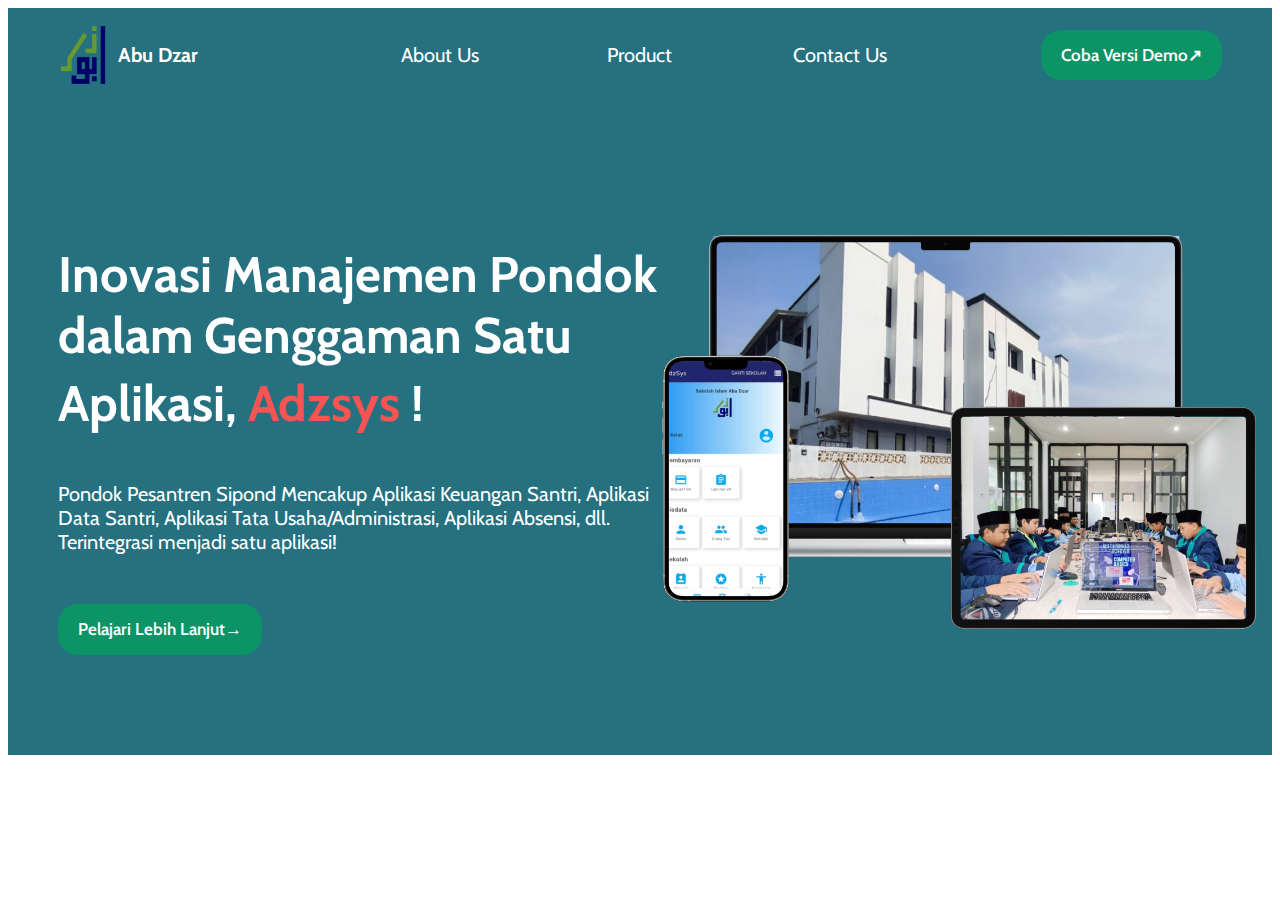
==== index.html @ a324eba6 "pembaruan" ====
<!DOCTYPE html>
<html lang="en">
  <head>
    <meta charset="UTF-8" />
    <meta name="viewport" content="width=device-width, initial-scale=1.0" />
    <title>Akhir</title>
    <link rel="stylesheet" href="./style.css" />
  </head>
  <body>
    <section id="navigasi">
      <div class="container-navigasi">
        <div class="logo-header">
          <img src="./asest/abudzar.png" width="50" alt="" />
          <div class="txt">
            <p>Abu Dzar</p>
          </div>
        </div>

        <ul class="list-nav">
          <li>About Us</li>
          <li>Product</li>
          <li>Contact Us</li>
        </ul>
        <button class="button-navigasi">Coba Versi Demo&nearr;</button>
      </div>

      <!-- banner 1 -->
      <div class="banner">
        <div class="container-2">
          <div class="txt-2">
            <h2 class="Inovasi">
              Inovasi Manajemen Pondok <br />dalam Genggaman Satu Aplikasi,
              <span class="berwarna">Adzsys</span> !
            </h2>
            <p>
              Pondok Pesantren Sipond Mencakup Aplikasi Keuangan Santri,
              Aplikasi Data Santri, Aplikasi Tata Usaha/Administrasi, Aplikasi
              Absensi, dll. Terintegrasi menjadi satu aplikasi!
            </p>
            <button class="button-banner">Pelajari Lebih Lanjut&#8594;</button>
          </div>
        </div>

        <div class="image">
          <img src="./asest/mockup (1).png" width="600" alt="" />
        </div>
      </div>
    </section>
  </body>
</html>
---- style.css ----
@import url("https://fonts.googleapis.com/css2?family=Cabin:ital,wght@0,400..700;1,400..700&family=Comic+Neue:ital,wght@0,300;0,400;0,700;1,300;1,400;1,700&display=swap");

/* *{
  margin: 0;
  padding: 0;
} */
#navigasi {
  background-color: #257180;
  padding-bottom: 100px;
}
.container-navigasi {
  /* background-color: blueviolet; */
  margin-left: 50px;
  margin-right: 50px;
  align-items: center;
  padding-top: 15px;
  padding-bottom: 15px;
  display: flex;
  justify-content: space-between;
}

.logo-header {
  /* background-color: aqua; */
  display: flex;
}

.txt {
  margin-left: 10px;
  font-size: 20px;
  color: white;
  font-family: "Cabin", sans-serif;
  font-weight: 700;
}

.list-nav {
  /* background-color: aquamarine; */
  display: flex;
  list-style: none;
  /* justify-content: space-between; */
}

.list-nav li {
  /* background-color: bisque; */
  text-align: center;
  /* padding-top: 15px; */
  font-family: "Cabin", sans-serif;
  font-size: 20px;
  color: white;
  font-weight: 400;

  width: 200px;
}
.list-nav li:hover {
  /* text-decoration: underline; */
  font-weight: bold;
}
.button-navigasi:hover {
  
  /* text-decoration: underline; */
  background-color: #73bba3;
}

.button-navigasi {
  text-decoration: none;
  border: 0;
  font-family: "Cabin", sans-serif;
  color: white;
  font-size: 17px;
  font-weight: 600;
  background-color: #0c9366;
  padding: 15px 20px;
  border-radius: 20px;
  /* box-shadow: rgba(50, 50, 93, 0.25) 0px 6px 12px -2px,
    rgba(0, 0, 0, 0.3) 0px 3px 7px -3px; */
}





/* banner */
.banner {

  display: flex;
  justify-content: space-between;
  margin-left: 50px;
  margin-right: 50px;
  margin-top: 100px;
}

.Inovasi {
  color: white;
  font-family: "Cabin", sans-serif;
  font-weight: 700;
  font-size: 50px;
}
.berwarna {
  font-size: 50px;
  font-family: "Cabin", sans-serif;
  font-weight: 700;
  color: #f95454;
}
.berwarna {
  box-shadow: inset 0 0 0 0 #54b3d6;
  color: #54b3d6;
  padding: 0 .25rem;
  margin: 0 -.25rem;
  transition: color .3s ease-in-out, box-shadow .3s ease-in-out;
}
.berwarna:hover {
  color: #fff;
  box-shadow: inset 200px 0 0 0 #54b3d6;;
}

/* Presentational styles */
.berwarna {
  color: #f95454;
  font-family: "Cabin", sans-serif;
  font-size: 50px;
  font-weight: 700;
  line-height: 1.5;
  text-decoration: none;
}


.txt-2 {
  width: 600px;
}
.txt-2 p {
  color: white;
  font-family: "Cabin", sans-serif;
  font-size: 20px;
}

.button-banner:hover {
  /* text-decoration: underline; */
  background-color: #73bba3;
 
}
.button-banner {
  margin-top: 30px;
  text-decoration: none;
  border: 0;
  font-family: "Cabin", sans-serif;
  color: white;
  font-size: 17px;
  font-weight: 600;
  background-color: #0c9366;
  padding: 15px 20px;
  border-radius: 20px;
  /* box-shadow: rgba(50, 50, 93, 0.25) 0px 6px 12px -2px,
    rgba(0, 0, 0, 0.3) 0px 3px 7px -3px; */
}
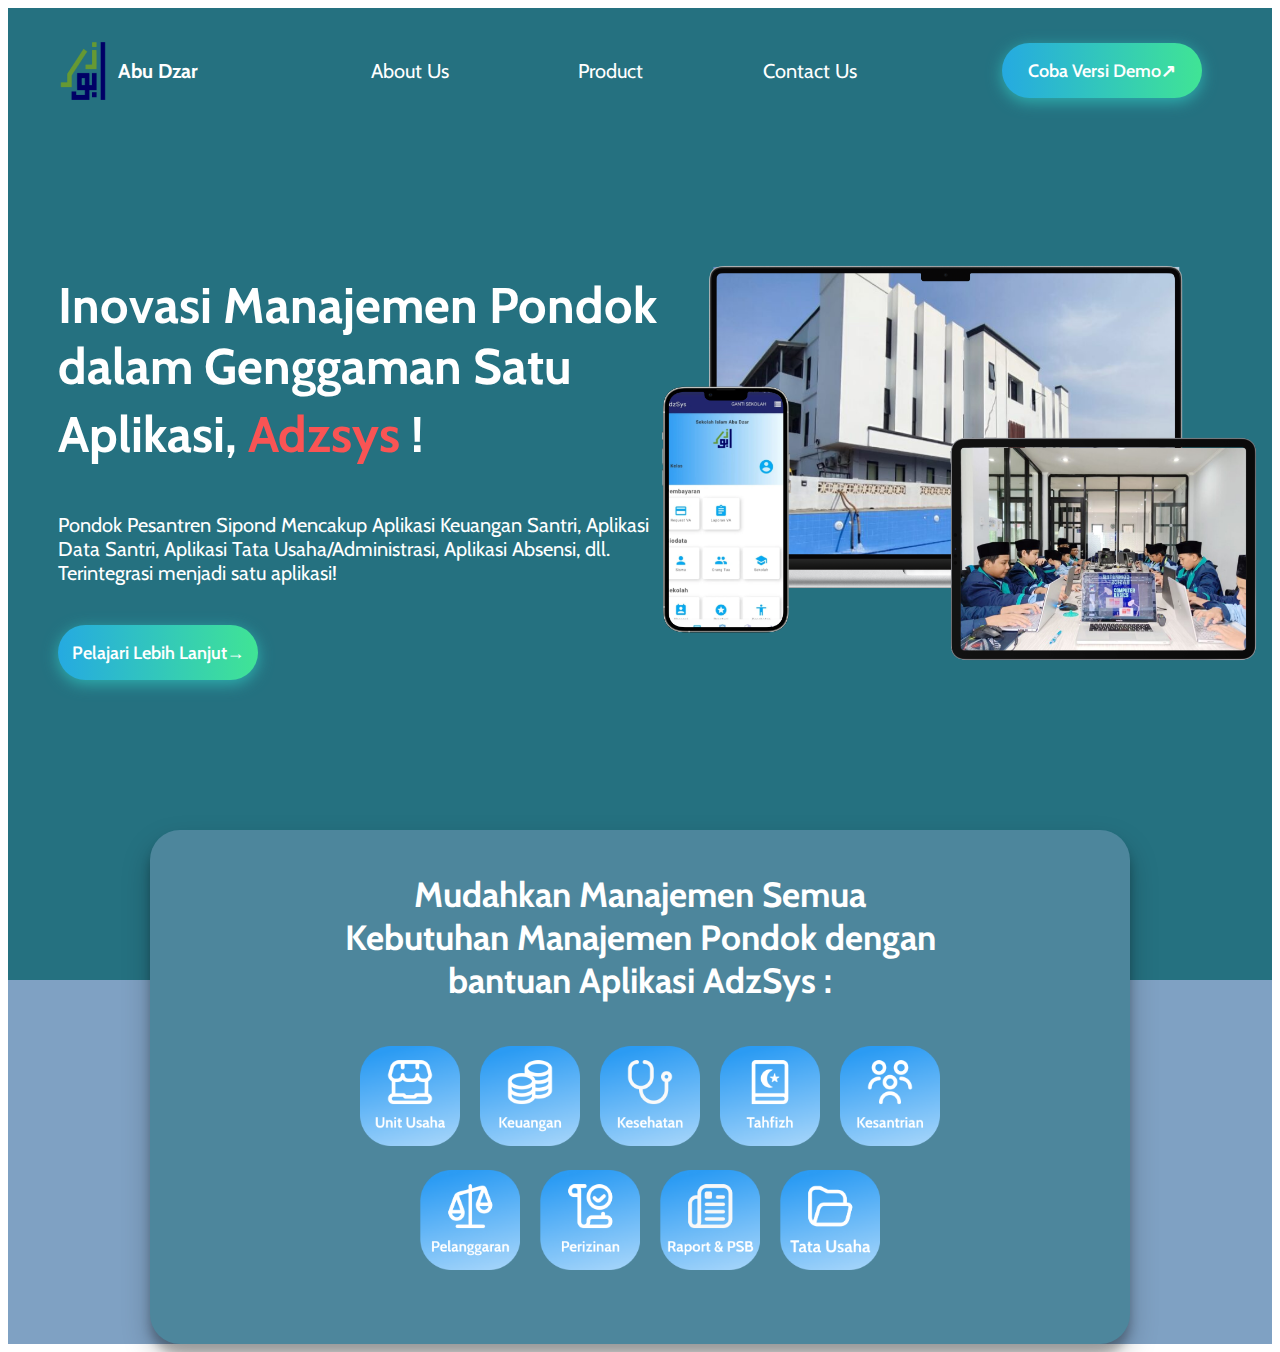
==== commit b296d1bd: "update" ====
--- a/index.html
+++ b/index.html
@@ -21,7 +21,7 @@
           <li>Product</li>
           <li>Contact Us</li>
         </ul>
-        <button class="button-navigasi">Coba Versi Demo&nearr;</button>
+        <button class="button-header color-2">Coba Versi Demo&nearr;</button>
       </div>
 
       <!-- banner 1 -->
@@ -37,7 +37,9 @@
               Aplikasi Data Santri, Aplikasi Tata Usaha/Administrasi, Aplikasi
               Absensi, dll. Terintegrasi menjadi satu aplikasi!
             </p>
-            <button class="button-banner">Pelajari Lebih Lanjut&#8594;</button>
+            <button class="button-navigasi color-1">
+              Pelajari Lebih Lanjut&rarr;
+            </button>
           </div>
         </div>
 
@@ -46,5 +48,51 @@
         </div>
       </div>
     </section>
+
+    <!-- Mnejemen pondok -->
+    <section id="menejemen">
+      <div class="container-menejemen">
+        <div class="asest-menejemen">
+          <h1>
+            Mudahkan Manajemen Semua <br />
+            Kebutuhan Manajemen Pondok dengan <br />
+            bantuan Aplikasi <span class="berwarna-2"> AdzSys</span> :
+          </h1>
+
+          <div class="conten">
+            <div class="img">
+              <img src="./asest/FITUR.png" alt="" />
+            </div>
+
+            <div class="img">
+              <img src="./asest/FITUR (1).png" alt="" />
+            </div>
+            <div class="img">
+              <img src="./asest/FITUR (2).png" alt="" />
+            </div>
+            <div class="img">
+              <img src="./asest/FITUR (3).png" alt="" />
+            </div>
+            <div class="img">
+              <img src="./asest/FITUR (4).png" alt="" />
+            </div>
+            <div class="img">
+              <img src="./asest/FITUR (5).png" alt="" />
+            </div>
+            <div class="img">
+              <img src="./asest/FITUR (6).png" alt="" />
+            </div>
+            <div class="img">
+              <img src="./asest/FITUR (7).png" alt="" />
+            </div>
+            <div class="img">
+              <img src="./asest/FITUR (8).png" alt="" />
+            </div>
+          </div>
+        </div>
+      </div>
+    </section>
+    
+    
   </body>
 </html>
--- a/style.css
+++ b/style.css
@@ -6,7 +6,7 @@
 } */
 #navigasi {
   background-color: #257180;
-  padding-bottom: 100px;
+  padding-bottom: 300px;
 }
 .container-navigasi {
   /* background-color: blueviolet; */
@@ -54,33 +54,55 @@
   /* text-decoration: underline; */
   font-weight: bold;
 }
-.button-navigasi:hover {
-  
-  /* text-decoration: underline; */
-  background-color: #73bba3;
-}
-
-.button-navigasi {
-  text-decoration: none;
-  border: 0;
-  font-family: "Cabin", sans-serif;
-  color: white;
-  font-size: 17px;
+
+.button-header {
+  width: 200px;
+  font-size: 18px;
   font-weight: 600;
-  background-color: #0c9366;
-  padding: 15px 20px;
-  border-radius: 20px;
-  /* box-shadow: rgba(50, 50, 93, 0.25) 0px 6px 12px -2px,
-    rgba(0, 0, 0, 0.3) 0px 3px 7px -3px; */
-}
-
+  color: #fff;
+  cursor: pointer;
+  margin: 20px;
+  height: 55px;
+  text-align: center;
+  border: none;
+  background-size: 300% 100%;
+  font-family: "Cabin", sans-serif;
+
+  border-radius: 50px;
+  moz-transition: all 0.4s ease-in-out;
+  -o-transition: all 0.4s ease-in-out;
+  -webkit-transition: all 0.4s ease-in-out;
+  transition: all 0.4s ease-in-out;
+}
+
+.button-header:hover {
+  background-position: 100% 0;
+  moz-transition: all 0.4s ease-in-out;
+  -o-transition: all 0.4s ease-in-out;
+  -webkit-transition: all 0.4s ease-in-out;
+  transition: all 0.4s ease-in-out;
+}
+
+.button-header:focus {
+  outline: none;
+}
+
+.button-header.color-2 {
+  background-image: linear-gradient(
+    to right,
+    #25aae1,
+    #40e495,
+    #30dd8a,
+    #2bb673
+  );
+  box-shadow: 0 4px 15px 0 rgba(49, 196, 190, 0.75);
+}
 
 
 
 
 /* banner */
 .banner {
-
   display: flex;
   justify-content: space-between;
   margin-left: 50px;
@@ -103,13 +125,13 @@
 .berwarna {
   box-shadow: inset 0 0 0 0 #54b3d6;
   color: #54b3d6;
-  padding: 0 .25rem;
-  margin: 0 -.25rem;
-  transition: color .3s ease-in-out, box-shadow .3s ease-in-out;
+  padding: 0 0.25rem;
+  margin: 0 -0.25rem;
+  transition: color 0.3s ease-in-out, box-shadow 0.3s ease-in-out;
 }
 .berwarna:hover {
   color: #fff;
-  box-shadow: inset 200px 0 0 0 #54b3d6;;
+  box-shadow: inset 200px 0 0 0 #54b3d6;
 }
 
 /* Presentational styles */
@@ -122,7 +144,6 @@
   text-decoration: none;
 }
 
-
 .txt-2 {
   width: 600px;
 }
@@ -132,24 +153,114 @@
   font-size: 20px;
 }
 
-.button-banner:hover {
-  /* text-decoration: underline; */
-  background-color: #73bba3;
- 
-}
-.button-banner {
-  margin-top: 30px;
-  text-decoration: none;
-  border: 0;
-  font-family: "Cabin", sans-serif;
-  color: white;
-  font-size: 17px;
+
+.button-navigasi {
+  width: 200px;
+  font-size: 18px;
   font-weight: 600;
-  background-color: #0c9366;
-  padding: 15px 20px;
-  border-radius: 20px;
-  /* box-shadow: rgba(50, 50, 93, 0.25) 0px 6px 12px -2px,
-    rgba(0, 0, 0, 0.3) 0px 3px 7px -3px; */
-}
-
-
+  color: #fff;
+  cursor: pointer;
+  /* margin: 20px; */
+  margin-top: 20px;
+  height: 55px;
+  text-align: center;
+  border: none;
+  background-size: 300% 100%;
+  font-family: "Cabin", sans-serif;
+
+  border-radius: 50px;
+  moz-transition: all 0.4s ease-in-out;
+  -o-transition: all 0.4s ease-in-out;
+  -webkit-transition: all 0.4s ease-in-out;
+  transition: all 0.4s ease-in-out;
+}
+
+.button-navigasi:hover {
+  background-position: 100% 0;
+  moz-transition: all 0.4s ease-in-out;
+  -o-transition: all 0.4s ease-in-out;
+  -webkit-transition: all 0.4s ease-in-out;
+  transition: all 0.4s ease-in-out;
+}
+
+.button-navigasi:focus {
+  outline: none;
+}
+
+.button-navigasi.color-1 {
+  background-image: linear-gradient(
+    to right,
+    #25aae1,
+    #40e495,
+    #30dd8a,
+    #2bb673
+  );
+  box-shadow: 0 4px 15px 0 rgba(49, 196, 190, 0.75);
+}
+
+
+
+/* MENEJEMEN PONDOK */
+#menejemen{
+  background-color: #7FA1C3;
+  
+
+  
+}
+.container-menejemen{
+  /* background-color: #2bb673; */
+  display: flex;
+  justify-content: center;
+  
+
+ 
+ 
+}
+.asest-menejemen{
+  padding-top: 20px;
+  padding-bottom: 50px;
+  background-color: #4D869C;
+  width: 980px;
+  display: flex;
+  flex-direction: column;
+  align-items: center;
+  border-radius: 30px;
+  margin-top: -150px;
+  box-shadow: rgba(0, 0, 0, 0.25) 0px 14px 28px, rgba(0, 0, 0, 0.22) 0px 10px 10px;
+  
+  
+  
+}
+.asest-menejemen h1{
+  text-align: center;
+  color: white;
+  font-family: "Cabin", sans-serif;
+  font-size: 35px;
+ 
+
+}
+#test{
+  overflow: hidden;
+}
+.conten img{
+ width: 100%;
+}
+.conten{
+  padding-top: 20px;
+
+  /* background-color: #30dd8a; */
+  display: flex;
+  /* margin-bottom: 20px; */
+  flex-wrap: wrap;
+  justify-content: center;
+  width: 600px;
+}
+.conten .img{
+  /* background-color: #f95454; */
+  width: 100px;
+  padding-left: 20px;
+  margin-bottom: 20px;
+ 
+}
+
+
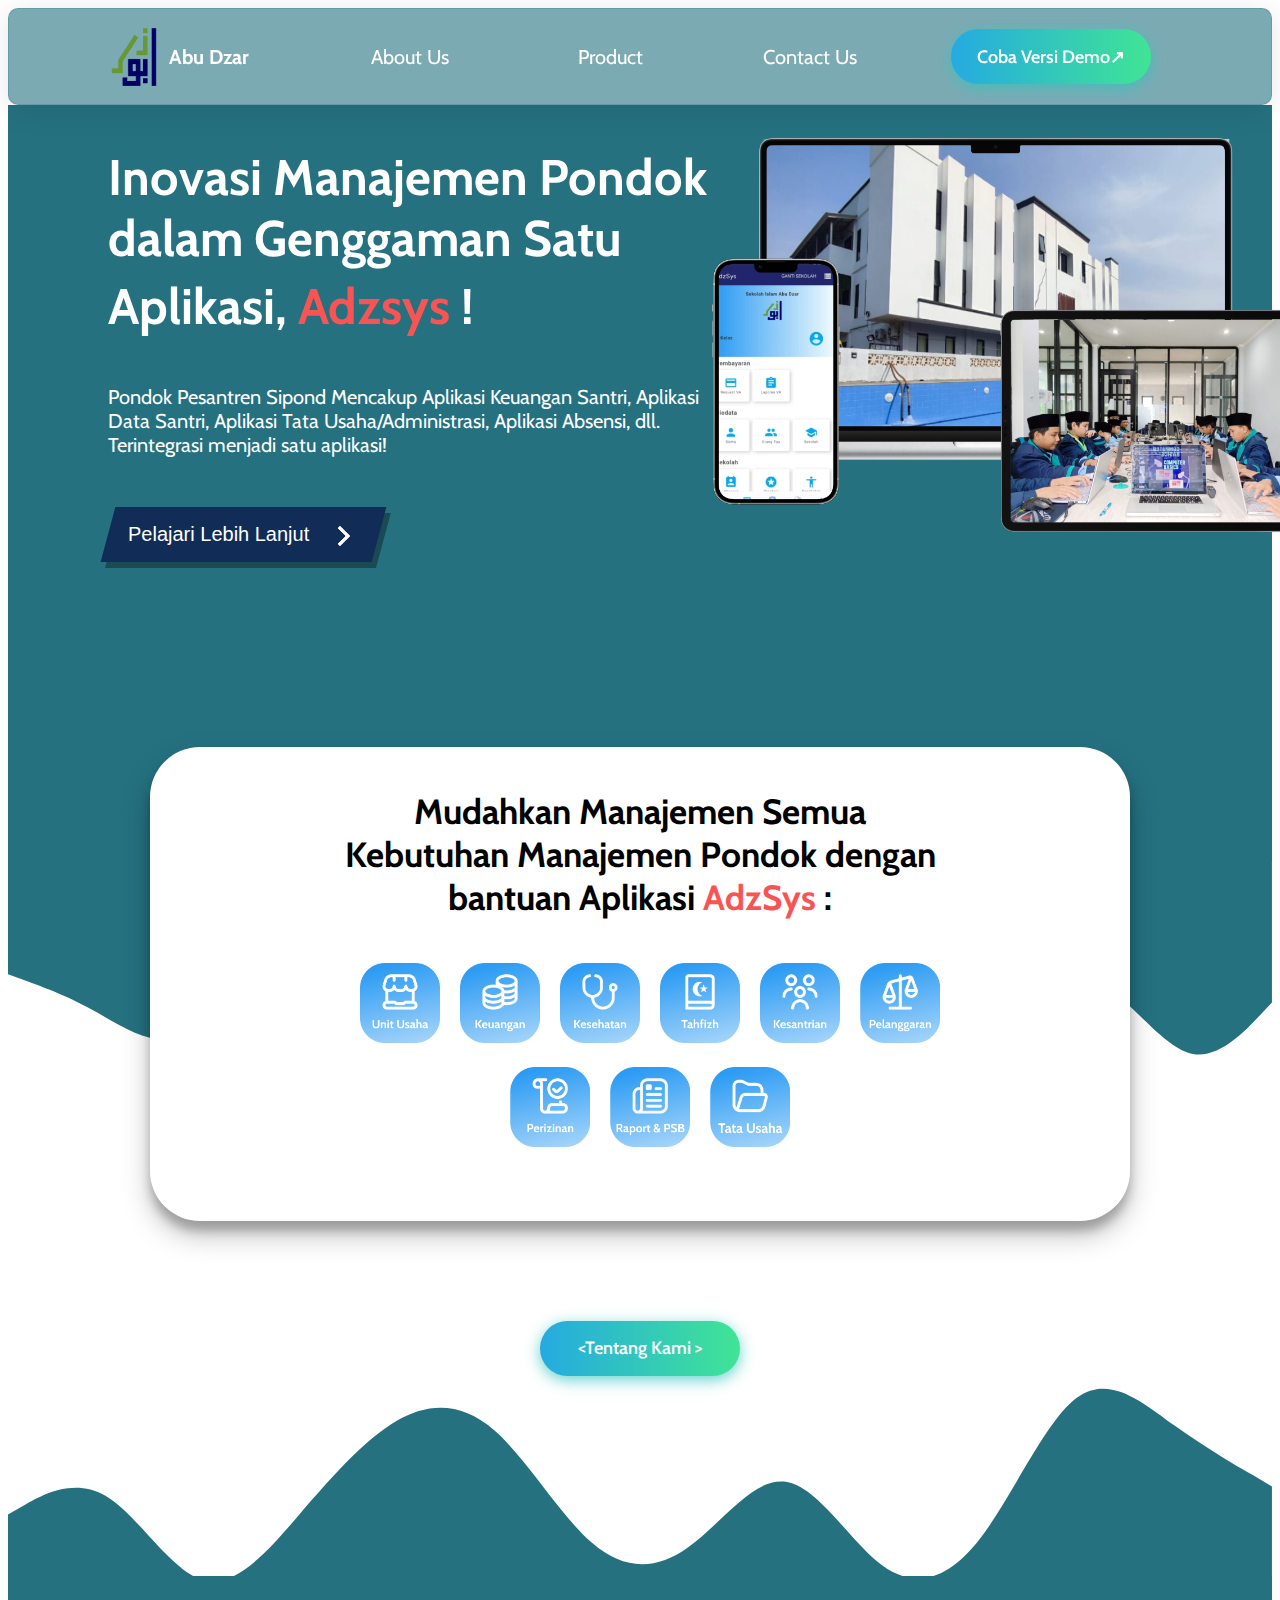
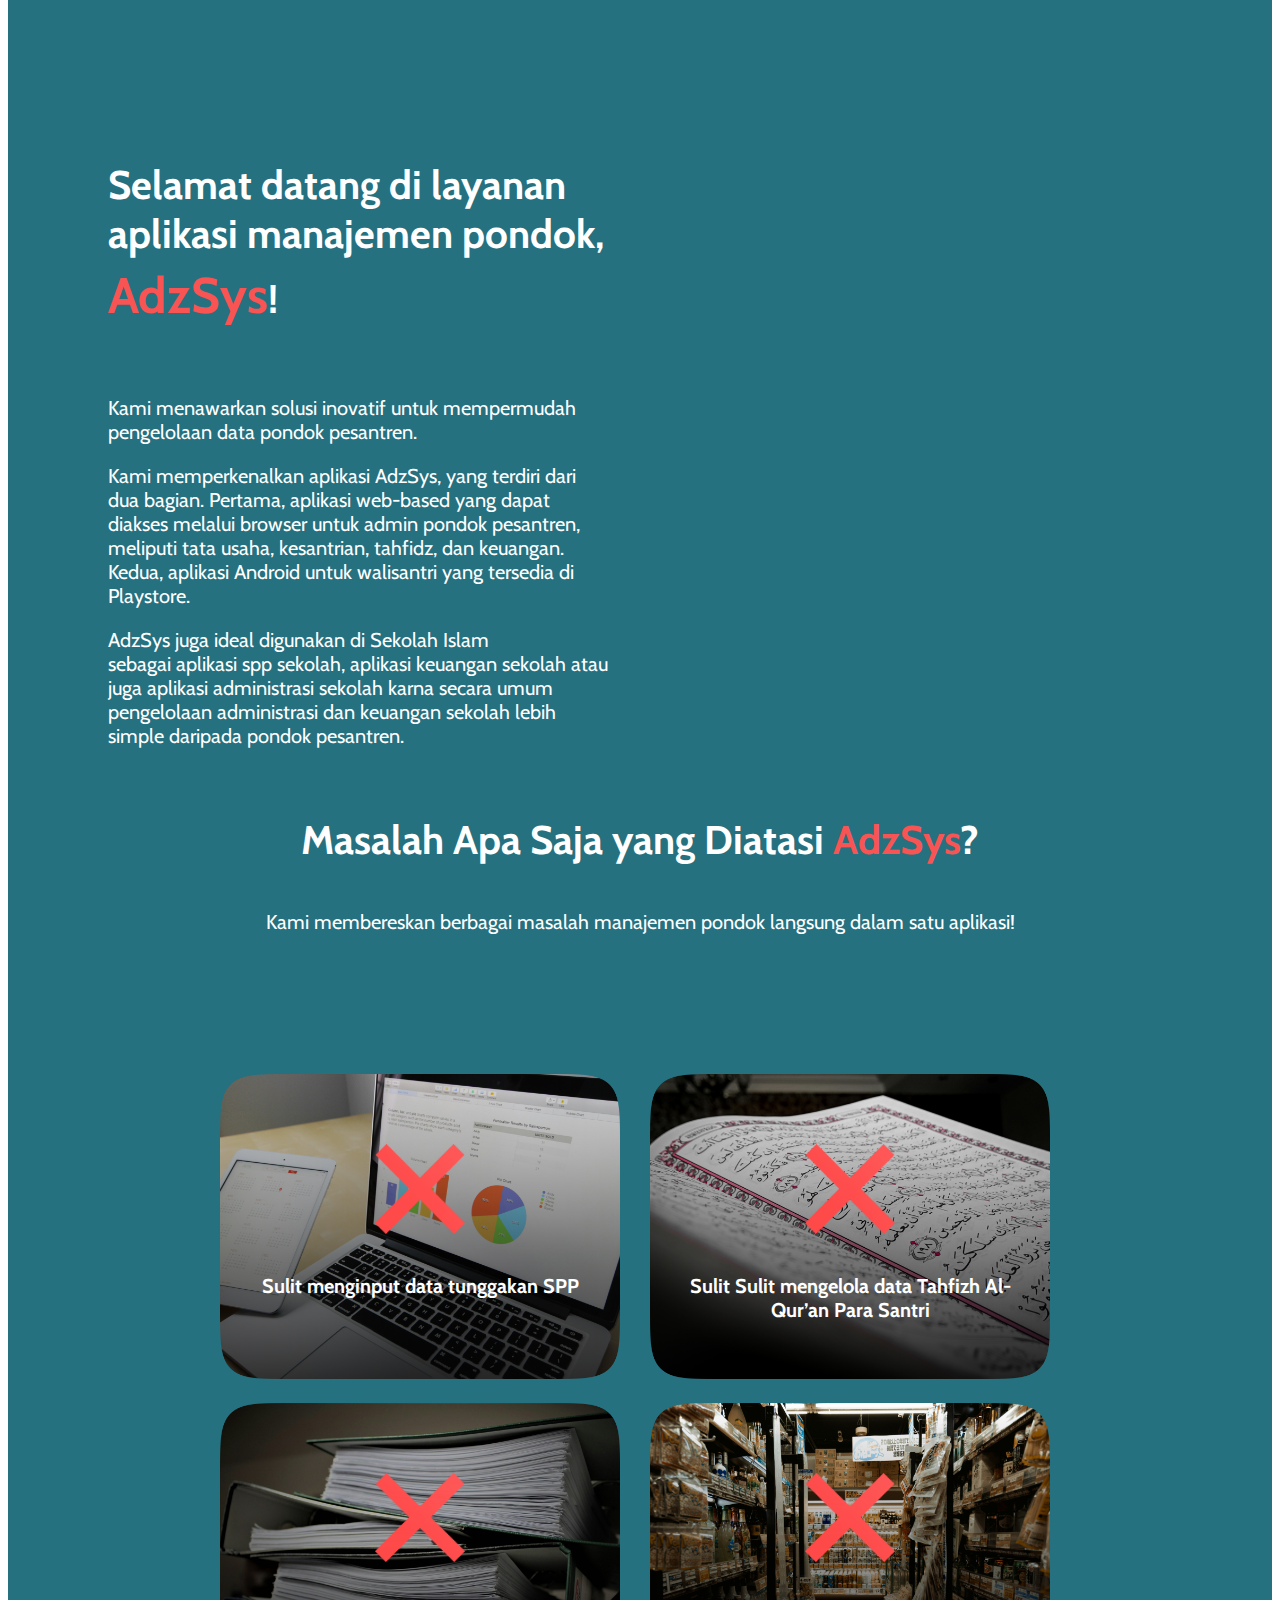
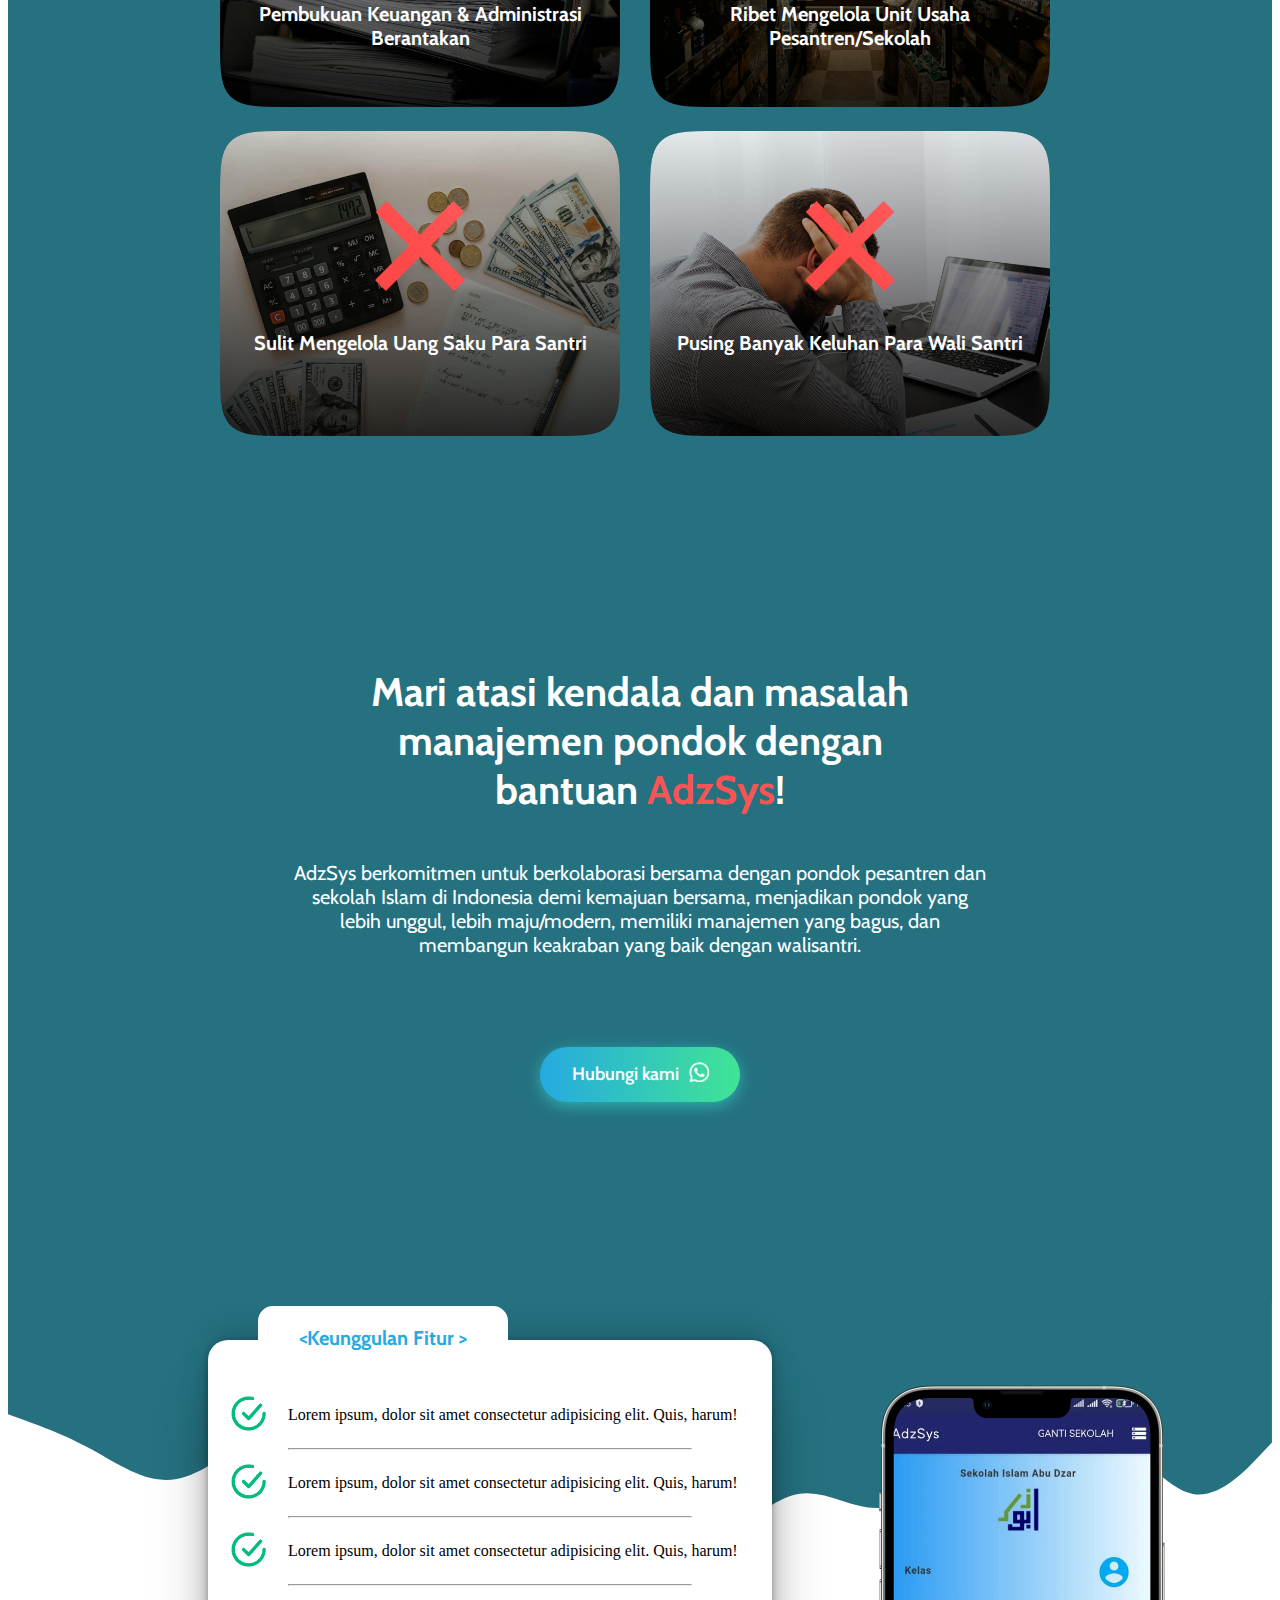
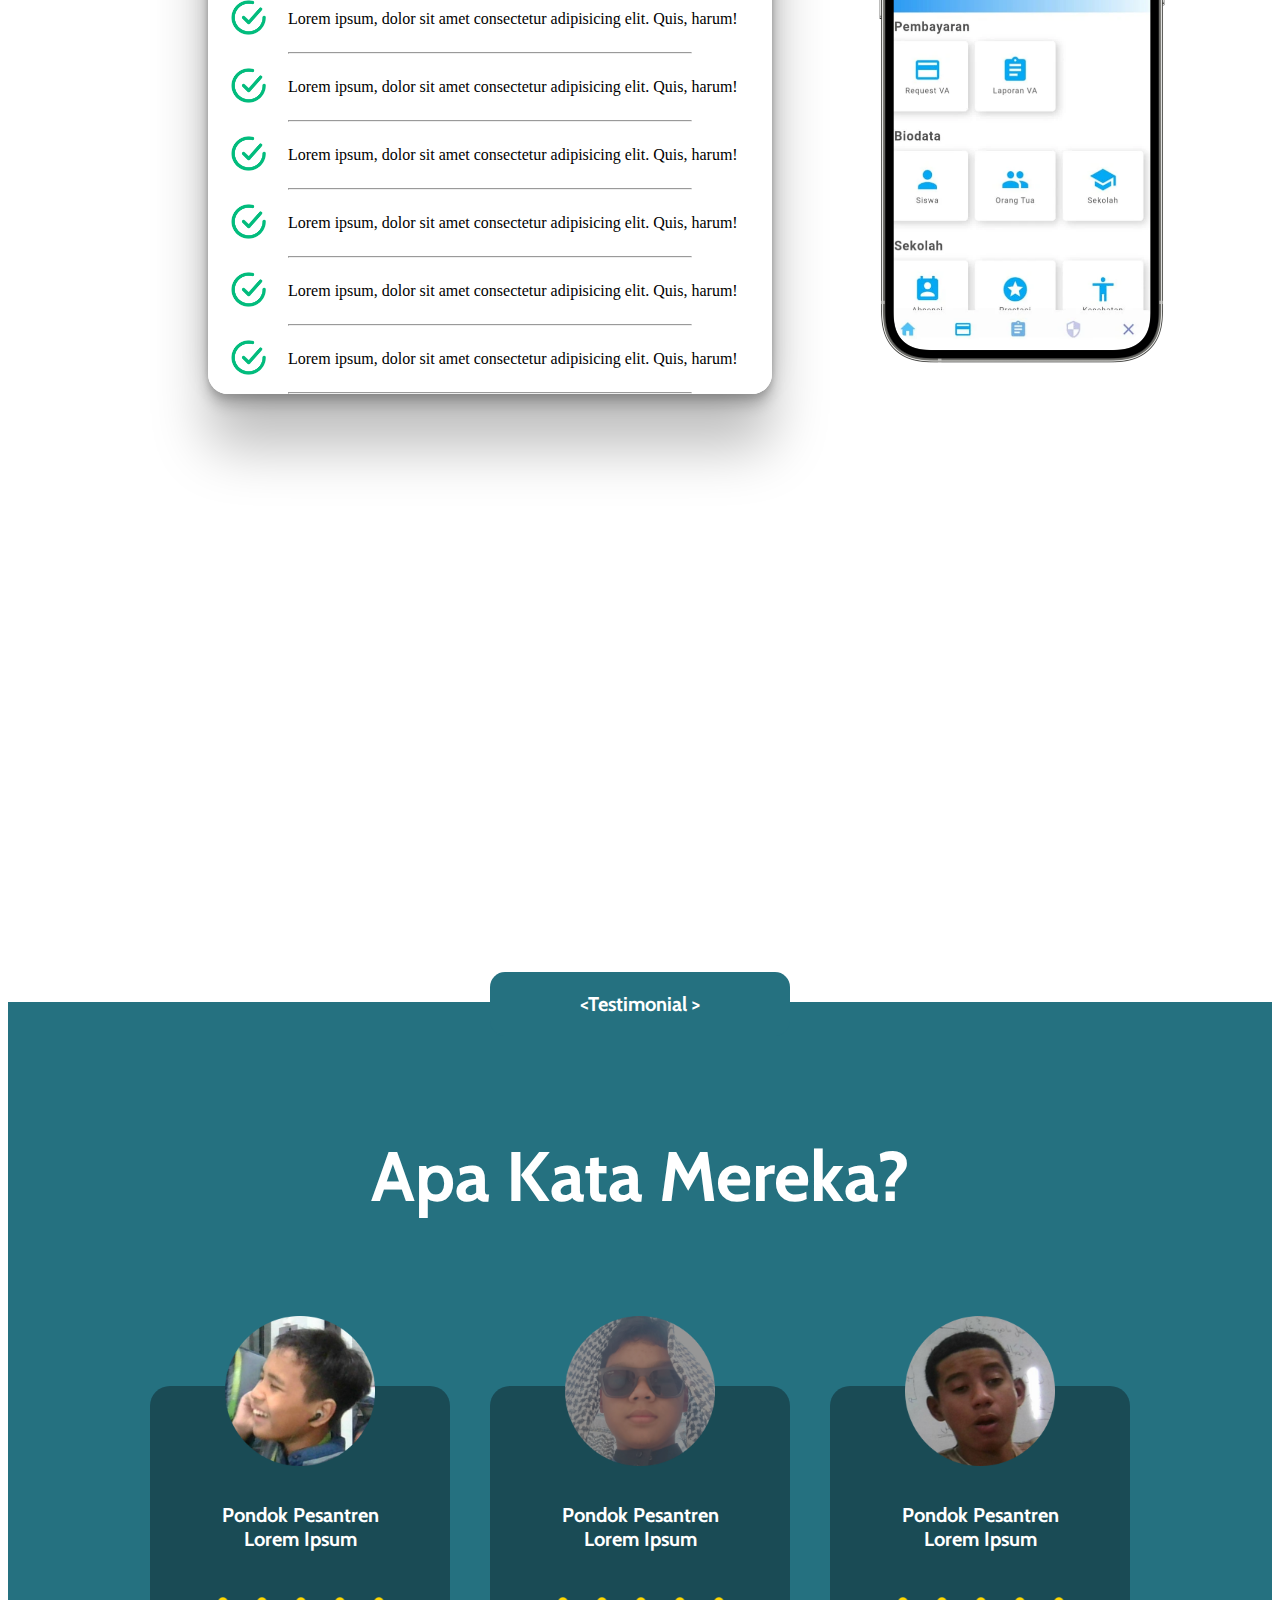
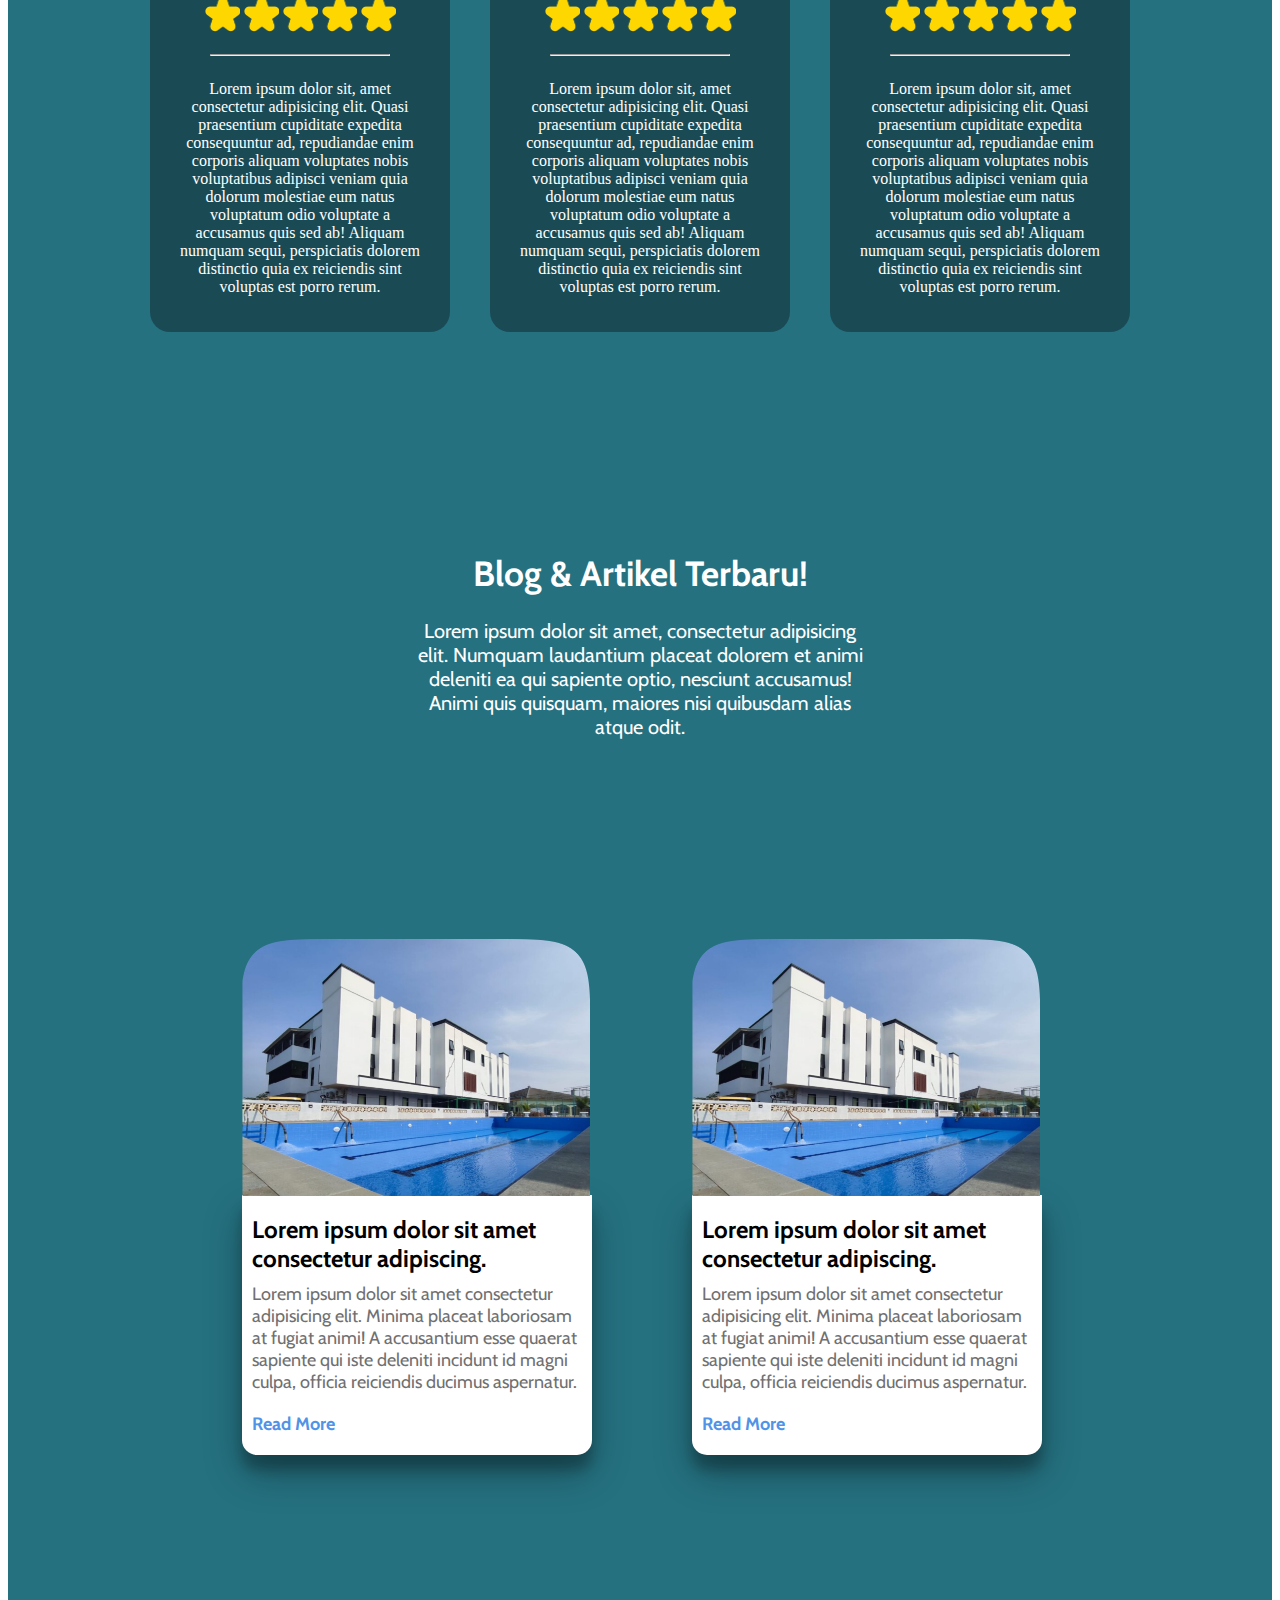
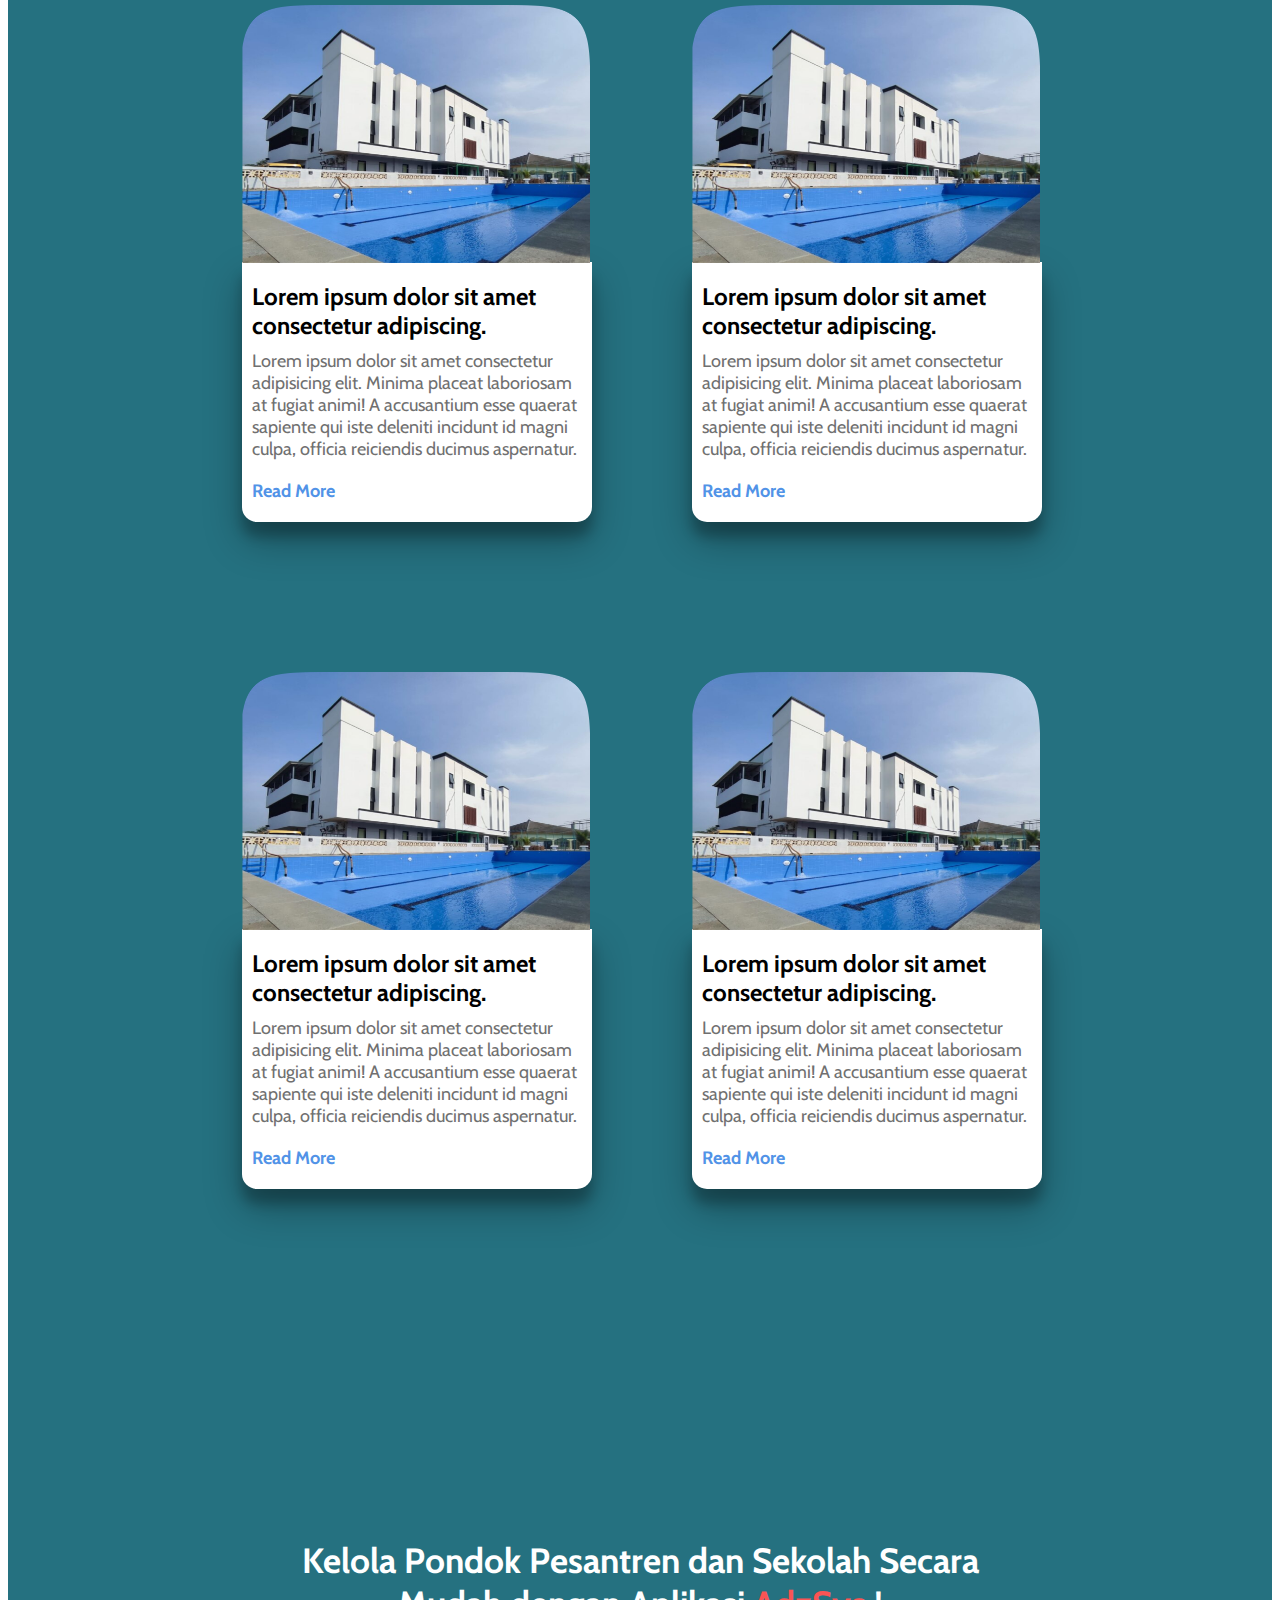
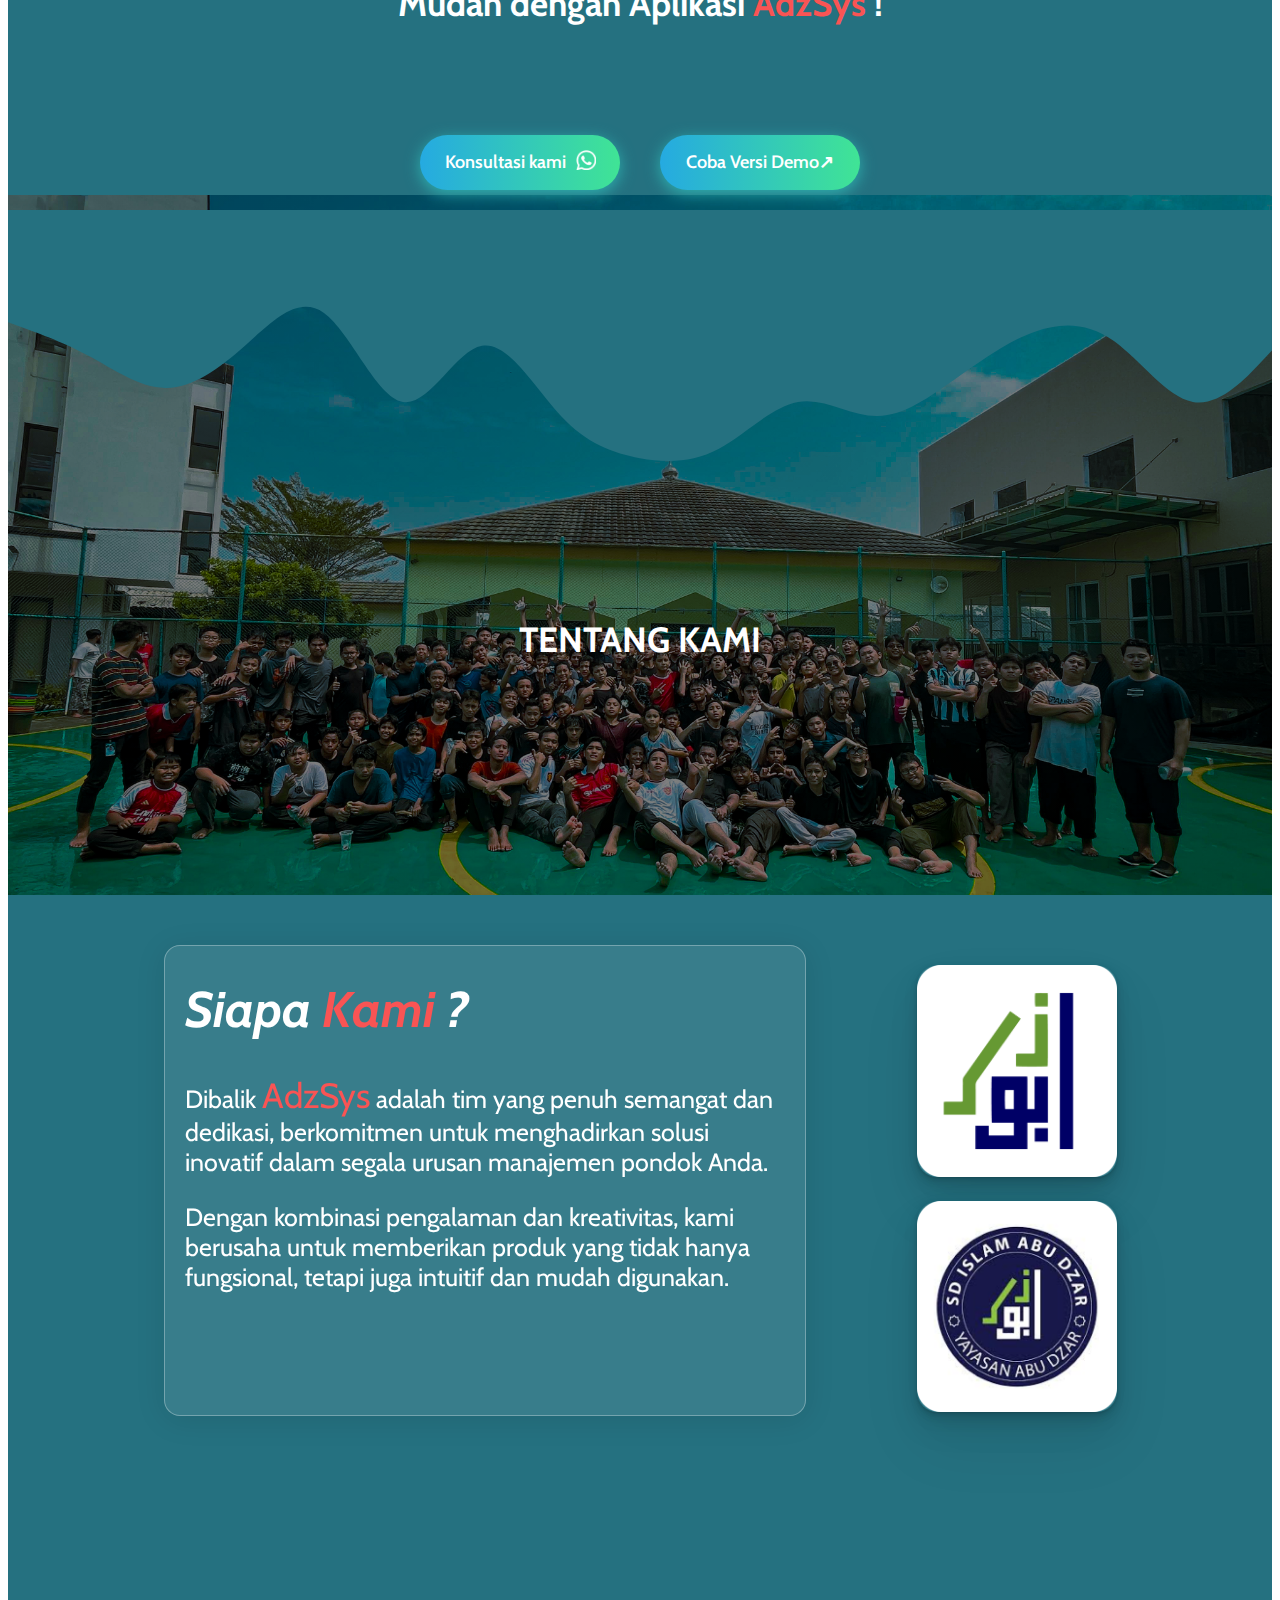
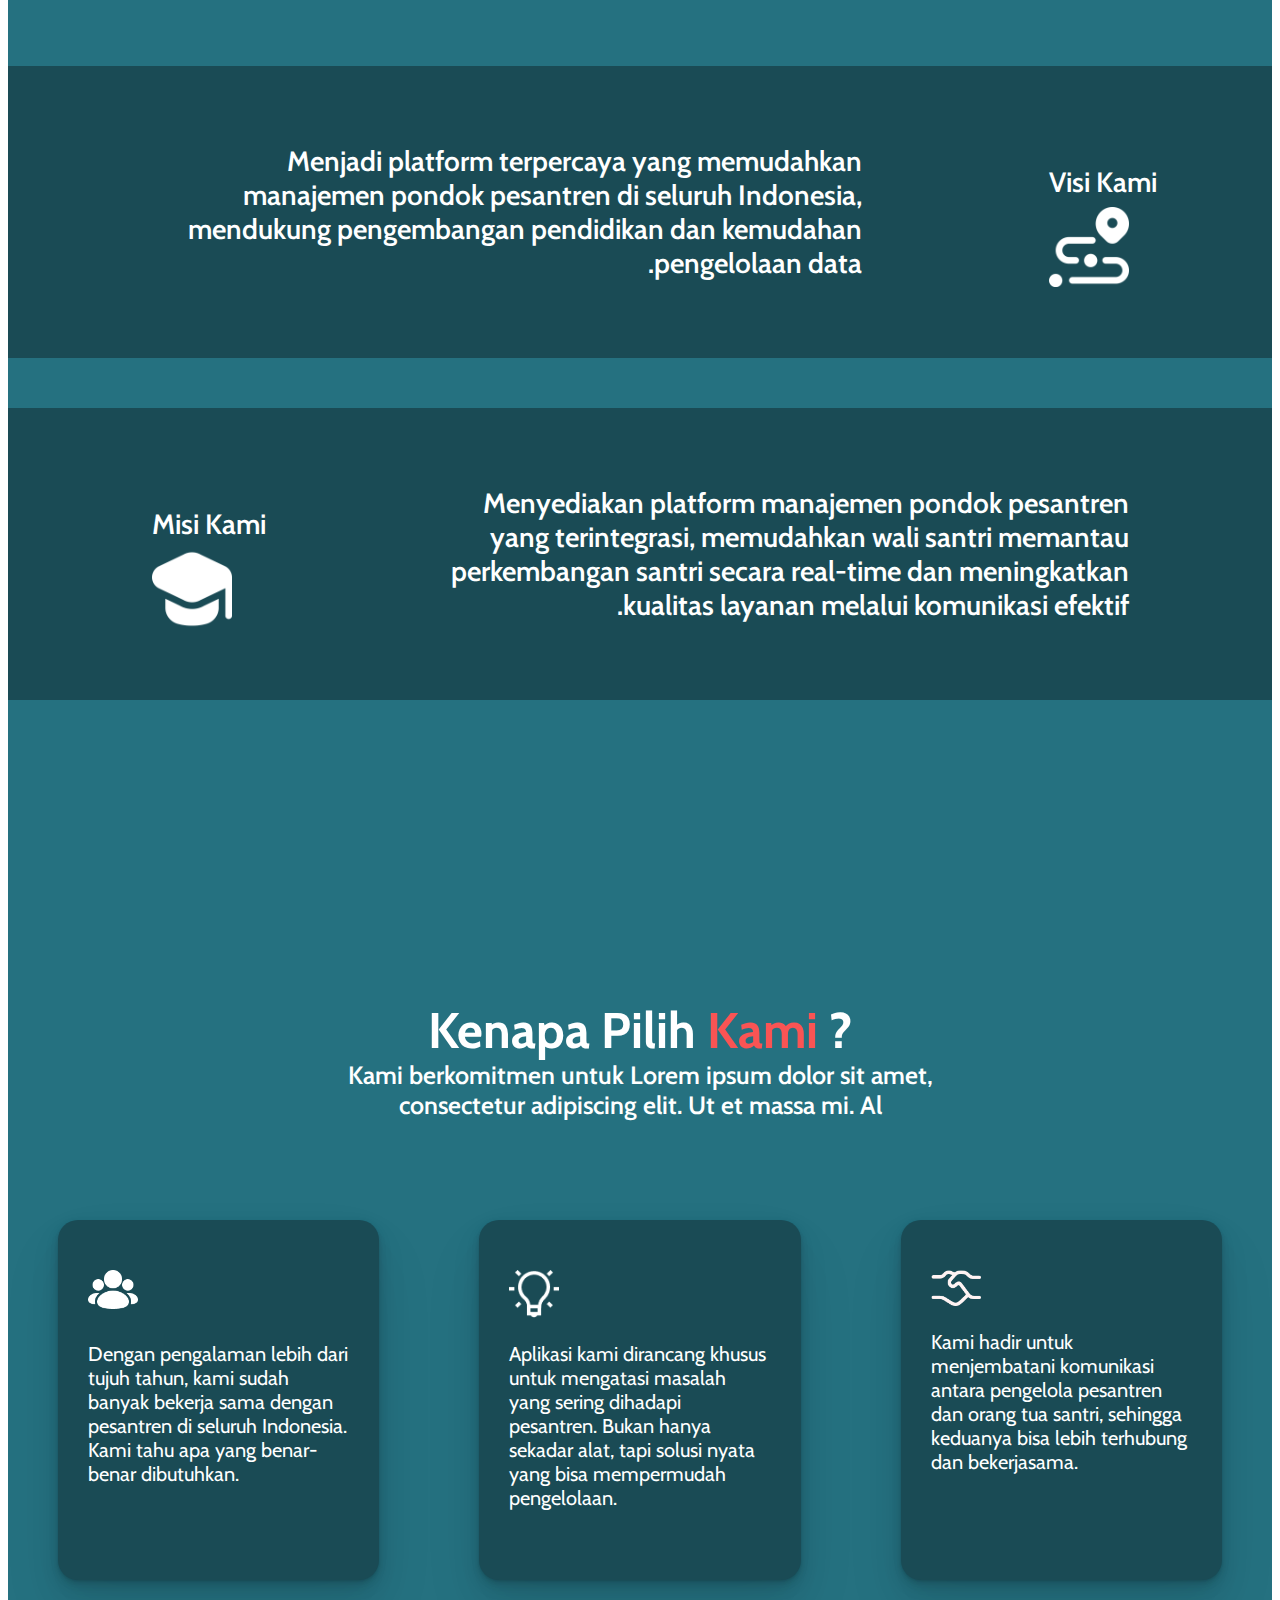
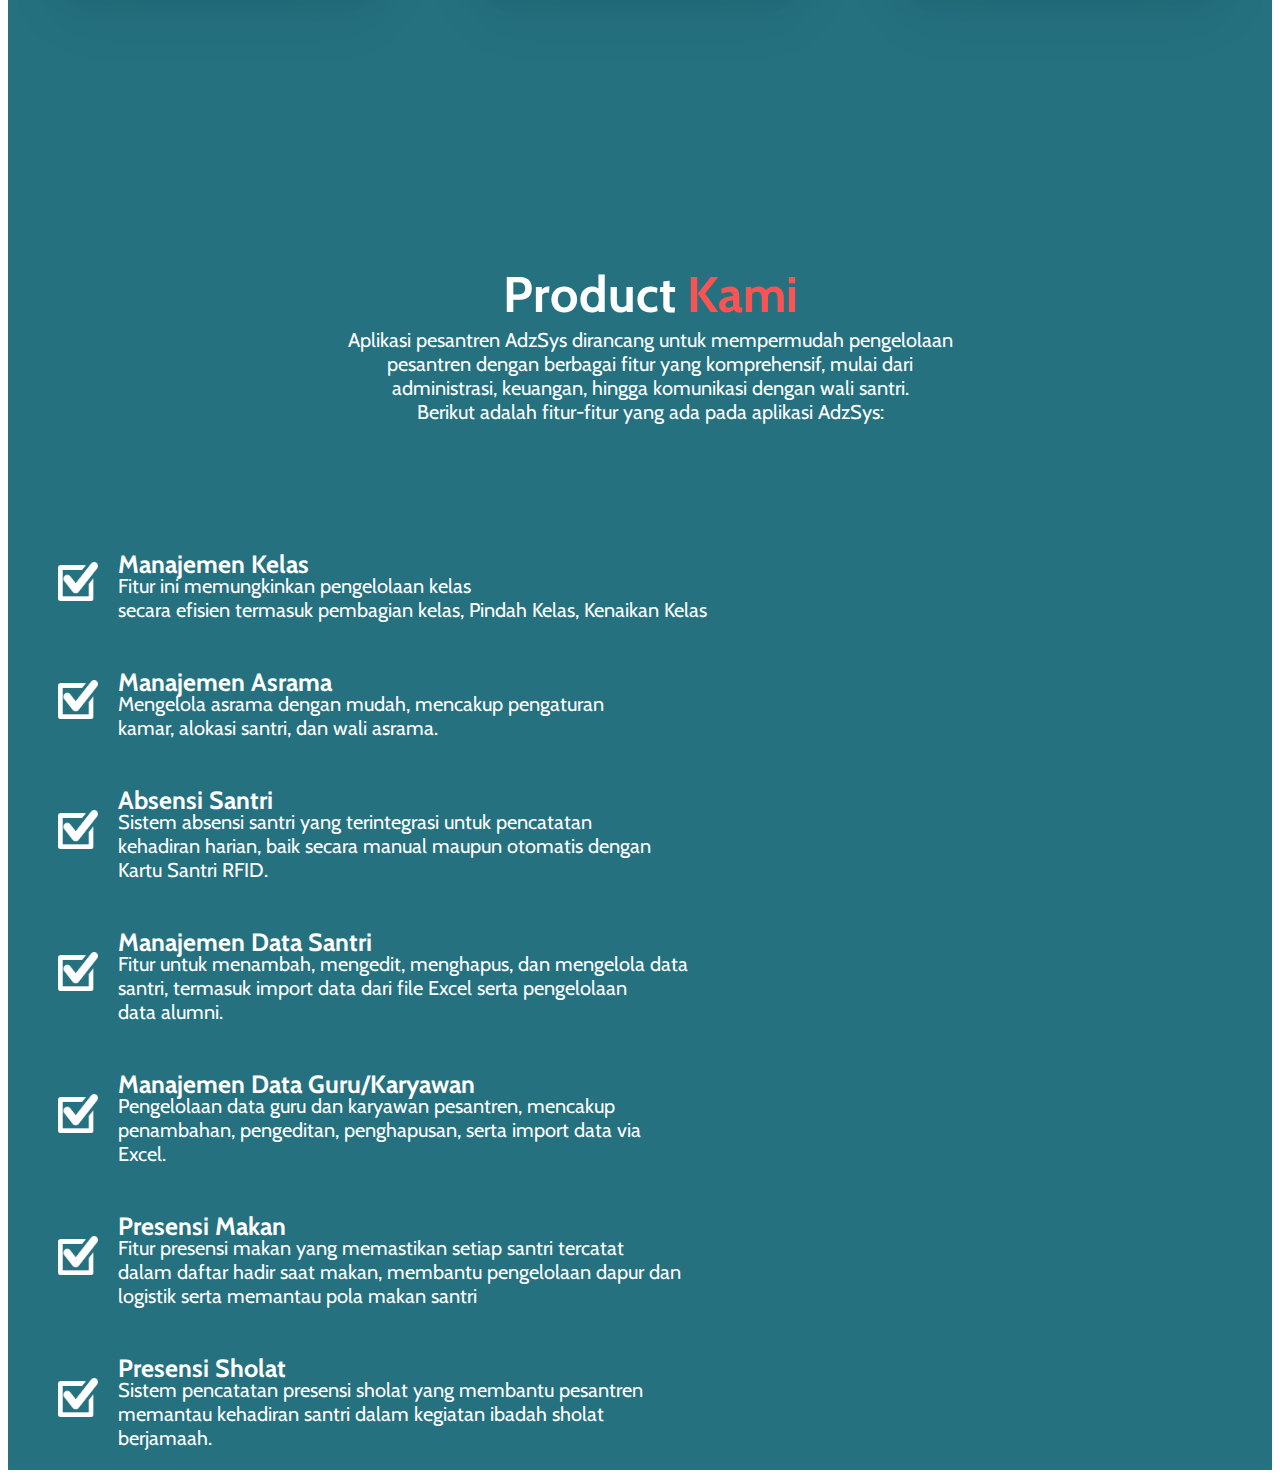
==== commit e84737b5: "index.html" ====
--- a/index.html
+++ b/index.html
@@ -7,7 +7,7 @@
     <link rel="stylesheet" href="./style.css" />
   </head>
   <body>
-    <section id="navigasi">
+    <section id="navigasi-container">
       <div class="container-navigasi">
         <div class="logo-header">
           <img src="./asest/abudzar.png" width="50" alt="" />
@@ -17,29 +17,68 @@
         </div>
 
         <ul class="list-nav">
-          <li>About Us</li>
-          <li>Product</li>
-          <li>Contact Us</li>
+          <li><a href="#tentang-kami">About Us</a></li>
+          <li><a href="#tentang-kami">Product</a></li>
+          <li><a href="#tentang-kami">Contact Us</a></li>
         </ul>
         <button class="button-header color-2">Coba Versi Demo&nearr;</button>
       </div>
-
+    </section>
+
+    <section id="navigasi">
       <!-- banner 1 -->
       <div class="banner">
         <div class="container-2">
           <div class="txt-2">
             <h2 class="Inovasi">
               Inovasi Manajemen Pondok <br />dalam Genggaman Satu Aplikasi,
-              <span class="berwarna">Adzsys</span> !
+              <div class="berwarna">Adzsys</div>
+              !
             </h2>
             <p>
               Pondok Pesantren Sipond Mencakup Aplikasi Keuangan Santri,
               Aplikasi Data Santri, Aplikasi Tata Usaha/Administrasi, Aplikasi
               Absensi, dll. Terintegrasi menjadi satu aplikasi!
             </p>
-            <button class="button-navigasi color-1">
-              Pelajari Lebih Lanjut&rarr;
-            </button>
+            <div class="wrapper">
+              <a class="cta" href="#">
+                <span class="pelajari">Pelajari Lebih Lanjut</span>
+                <span>
+                  <svg
+                    width="30px"
+                    height="30px"
+                    viewBox="0 0 66 43"
+                    version="1.1"
+                    xmlns="http://www.w3.org/2000/svg"
+                    xmlns:xlink="http://www.w3.org/1999/xlink"
+                  >
+                    <g
+                      id="arrow"
+                      stroke="none"
+                      stroke-width="1"
+                      fill="none"
+                      fill-rule="evenodd"
+                    >
+                      <path
+                        class="one"
+                        d="M40.1543933,3.89485454 L43.9763149,0.139296592 C44.1708311,-0.0518420739 44.4826329,-0.0518571125 44.6771675,0.139262789 L65.6916134,20.7848311 C66.0855801,21.1718824 66.0911863,21.8050225 65.704135,22.1989893 C65.7000188,22.2031791 65.6958657,22.2073326 65.6916762,22.2114492 L44.677098,42.8607841 C44.4825957,43.0519059 44.1708242,43.0519358 43.9762853,42.8608513 L40.1545186,39.1069479 C39.9575152,38.9134427 39.9546793,38.5968729 40.1481845,38.3998695 C40.1502893,38.3977268 40.1524132,38.395603 40.1545562,38.3934985 L56.9937789,21.8567812 C57.1908028,21.6632968 57.193672,21.3467273 57.0001876,21.1497035 C56.9980647,21.1475418 56.9959223,21.1453995 56.9937605,21.1432767 L40.1545208,4.60825197 C39.9574869,4.41477773 39.9546013,4.09820839 40.1480756,3.90117456 C40.1501626,3.89904911 40.1522686,3.89694235 40.1543933,3.89485454 Z"
+                        fill="#FFFFFF"
+                      ></path>
+                      <path
+                        class="two"
+                        d="M20.1543933,3.89485454 L23.9763149,0.139296592 C24.1708311,-0.0518420739 24.4826329,-0.0518571125 24.6771675,0.139262789 L45.6916134,20.7848311 C46.0855801,21.1718824 46.0911863,21.8050225 45.704135,22.1989893 C45.7000188,22.2031791 45.6958657,22.2073326 45.6916762,22.2114492 L24.677098,42.8607841 C24.4825957,43.0519059 24.1708242,43.0519358 23.9762853,42.8608513 L20.1545186,39.1069479 C19.9575152,38.9134427 19.9546793,38.5968729 20.1481845,38.3998695 C20.1502893,38.3977268 20.1524132,38.395603 20.1545562,38.3934985 L36.9937789,21.8567812 C37.1908028,21.6632968 37.193672,21.3467273 37.0001876,21.1497035 C36.9980647,21.1475418 36.9959223,21.1453995 36.9937605,21.1432767 L20.1545208,4.60825197 C19.9574869,4.41477773 19.9546013,4.09820839 20.1480756,3.90117456 C20.1501626,3.89904911 20.1522686,3.89694235 20.1543933,3.89485454 Z"
+                        fill="#FFFFFF"
+                      ></path>
+                      <path
+                        class="three"
+                        d="M0.154393339,3.89485454 L3.97631488,0.139296592 C4.17083111,-0.0518420739 4.48263286,-0.0518571125 4.67716753,0.139262789 L25.6916134,20.7848311 C26.0855801,21.1718824 26.0911863,21.8050225 25.704135,22.1989893 C25.7000188,22.2031791 25.6958657,22.2073326 25.6916762,22.2114492 L4.67709797,42.8607841 C4.48259567,43.0519059 4.17082418,43.0519358 3.97628526,42.8608513 L0.154518591,39.1069479 C-0.0424848215,38.9134427 -0.0453206733,38.5968729 0.148184538,38.3998695 C0.150289256,38.3977268 0.152413239,38.395603 0.154556228,38.3934985 L16.9937789,21.8567812 C17.1908028,21.6632968 17.193672,21.3467273 17.0001876,21.1497035 C16.9980647,21.1475418 16.9959223,21.1453995 16.9937605,21.1432767 L0.15452076,4.60825197 C-0.0425130651,4.41477773 -0.0453986756,4.09820839 0.148075568,3.90117456 C0.150162624,3.89904911 0.152268631,3.89694235 0.154393339,3.89485454 Z"
+                        fill="#FFFFFF"
+                      ></path>
+                    </g>
+                  </svg>
+                </span>
+              </a>
+            </div>
           </div>
         </div>
 
@@ -48,6 +87,13 @@
         </div>
       </div>
     </section>
+    <svg xmlns="http://www.w3.org/2000/svg" viewBox="0 0 1440 320">
+      <path
+        fill="#257180"
+        fill-opacity="1"
+        d="M0,128L15,133.3C30,139,60,149,90,165.3C120,181,150,203,180,202.7C210,203,240,181,270,154.7C300,128,330,96,360,117.3C390,139,420,213,450,218.7C480,224,510,160,540,154.7C570,149,600,203,630,234.7C660,267,690,277,720,282.7C750,288,780,288,810,272C840,256,870,224,900,218.7C930,213,960,235,990,234.7C1020,235,1050,213,1080,192C1110,171,1140,149,1170,138.7C1200,128,1230,128,1260,149.3C1290,171,1320,213,1350,218.7C1380,224,1410,192,1425,176L1440,160L1440,0L1425,0C1410,0,1380,0,1350,0C1320,0,1290,0,1260,0C1230,0,1200,0,1170,0C1140,0,1110,0,1080,0C1050,0,1020,0,990,0C960,0,930,0,900,0C870,0,840,0,810,0C780,0,750,0,720,0C690,0,660,0,630,0C600,0,570,0,540,0C510,0,480,0,450,0C420,0,390,0,360,0C330,0,300,0,270,0C240,0,210,0,180,0C150,0,120,0,90,0C60,0,30,0,15,0L0,0Z"
+      ></path>
+    </svg>
 
     <!-- Mnejemen pondok -->
     <section id="menejemen">
@@ -90,9 +136,757 @@
             </div>
           </div>
         </div>
+        <button class="button-banner color-3">&#60;Tentang Kami &#62;</button>
+        <svg xmlns="http://www.w3.org/2000/svg" viewBox="0 0 1440 320">
+          <path
+            fill="#257180"
+            fill-opacity="1"
+            d="M0,192L18.5,181.3C36.9,171,74,149,111,170.7C147.7,192,185,256,222,266.7C258.5,277,295,235,332,192C369.2,149,406,107,443,85.3C480,64,517,64,554,96C590.8,128,628,192,665,224C701.5,256,738,256,775,229.3C812.3,203,849,149,886,154.7C923.1,160,960,224,997,250.7C1033.8,277,1071,267,1108,218.7C1144.6,171,1182,85,1218,58.7C1255.4,32,1292,64,1329,90.7C1366.2,117,1403,139,1422,149.3L1440,160L1440,320L1421.5,320C1403.1,320,1366,320,1329,320C1292.3,320,1255,320,1218,320C1181.5,320,1145,320,1108,320C1070.8,320,1034,320,997,320C960,320,923,320,886,320C849.2,320,812,320,775,320C738.5,320,702,320,665,320C627.7,320,591,320,554,320C516.9,320,480,320,443,320C406.2,320,369,320,332,320C295.4,320,258,320,222,320C184.6,320,148,320,111,320C73.8,320,37,320,18,320L0,320Z"
+          ></path>
+        </svg>
       </div>
     </section>
-    
-    
+
+    <!-- LAYANAN PONDOK -->
+    <section id="layanan-pondok">
+      <div class="banner-2">
+        <div class="container-3">
+          <div class="txt-3">
+            <h2 class="Inovasi-2">
+              Selamat datang di layanan aplikasi manajemen pondok,
+              <span class="adz">AdzSys</span>!
+            </h2>
+            <p>
+              Kami menawarkan solusi inovatif untuk mempermudah pengelolaan data
+              pondok pesantren.
+            </p>
+            <p>
+              Kami memperkenalkan aplikasi AdzSys, yang terdiri dari dua bagian.
+              Pertama, aplikasi web-based yang dapat diakses melalui browser
+              untuk admin pondok pesantren, meliputi tata usaha, kesantrian,
+              tahfidz, dan keuangan. Kedua, aplikasi Android untuk walisantri
+              yang tersedia di Playstore. 
+            </p>
+            <p>
+              AdzSys juga ideal digunakan di Sekolah Islam sebagai aplikasi spp
+              sekolah, aplikasi keuangan sekolah atau juga aplikasi administrasi
+              sekolah karna secara umum pengelolaan administrasi dan keuangan
+              sekolah lebih simple daripada pondok pesantren.
+            </p>
+          </div>
+        </div>
+        <div class="image-banner">
+          <img src="./asest/IMG_1362 1.png" width="450" alt="" />
+        </div>
+      </div>
+      <!-- masalah -->
+      <section id="Adzsys">
+        <div class="masalah-adzsys">
+          <div class="judul">
+            <h1>
+              Masalah Apa Saja yang Diatasi
+              <span class="masalah"> AdzSys</span>?
+            </h1>
+            <p class="beres">
+              Kami membereskan berbagai masalah manajemen pondok langsung dalam
+              satu aplikasi!
+            </p>
+          </div>
+          <div class="bagian-image">
+            <div class="sulit-menginput">
+              <img src="./asest/Rectangle 95.png" width="" alt="" />
+              <div class="deskripsi">
+                <img class="vector" src="./asest/Vector (9).png" alt="" />
+                <h2>Sulit menginput data tunggakan SPP</h2>
+              </div>
+            </div>
+
+            <div class="sulit-mengelola">
+              <img src="./asest/Rectangle 95 (1).png" width="" alt="" />
+              <div class="deskripsi">
+                <img class="vector" src="./asest/Vector (9).png" alt="" />
+                <h2>
+                  Sulit Sulit mengelola data Tahfizh Al-Qur’an Para Santri
+                </h2>
+              </div>
+            </div>
+
+            <div class="sulit-pembukuan">
+              <img src="./asest/Rectangle 95 (2).png" width="" alt="" />
+              <div class="deskripsi">
+                <img class="vector" src="./asest/Vector (9).png" alt="" />
+                <h2>Pembukuan Keuangan & Administrasi Berantakan</h2>
+              </div>
+            </div>
+
+            <div class="sulit-ribet">
+              <img src="./asest/Rectangle 95 (3).png" width="" alt="" />
+              <div class="deskripsi">
+                <img class="vector" src="./asest/Vector (9).png" alt="" />
+                <h2>Ribet Mengelola Unit Usaha Pesantren/Sekolah</h2>
+              </div>
+            </div>
+
+            <div class="sulit-uang-saku">
+              <img src="./asest/Rectangle 95 (4).png" width="" alt="" />
+              <div class="deskripsi">
+                <img class="vector" src="./asest/Vector (9).png" alt="" />
+                <h2>Sulit Mengelola Uang Saku Para Santri</h2>
+              </div>
+            </div>
+
+            <div class="sulit-pusing">
+              <img src="./asest/Rectangle 95 (5).png" width="" alt="" />
+              <div class="deskripsi">
+                <img class="vector" src="./asest/Vector (9).png" alt="" />
+                <h2>Pusing Banyak Keluhan Para Wali Santri</h2>
+              </div>
+            </div>
+          </div>
+        </div>
+      </section>
+
+      <!-- kendala -->
+      <section id="kendala">
+        <div class="kendala-adzsys">
+          <h1>
+            Mari atasi kendala dan masalah <br />
+            manajemen pondok dengan <br />
+            bantuan <span class="masalah">AdzSys</span>!
+          </h1>
+          <p>
+            AdzSys berkomitmen untuk berkolaborasi bersama dengan pondok
+            pesantren dan sekolah Islam di Indonesia demi kemajuan bersama,
+            menjadikan pondok yang lebih unggul, lebih maju/modern, memiliki
+            manajemen yang bagus, dan membangun keakraban yang baik dengan
+            walisantri.
+          </p>
+
+          <button class="button-kendala color-4">
+            Hubungi kami
+            <div class="wa"><img src="./asest/Vector (10).png" alt="" /></div>
+          </button>
+        </div>
+      </section>
+    </section>
+    <svg xmlns="http://www.w3.org/2000/svg" viewBox="0 0 1440 320">
+      <path
+        fill="#257180"
+        fill-opacity="1"
+        d="M0,128L15,133.3C30,139,60,149,90,165.3C120,181,150,203,180,202.7C210,203,240,181,270,154.7C300,128,330,96,360,117.3C390,139,420,213,450,218.7C480,224,510,160,540,154.7C570,149,600,203,630,234.7C660,267,690,277,720,282.7C750,288,780,288,810,272C840,256,870,224,900,218.7C930,213,960,235,990,234.7C1020,235,1050,213,1080,192C1110,171,1140,149,1170,138.7C1200,128,1230,128,1260,149.3C1290,171,1320,213,1350,218.7C1380,224,1410,192,1425,176L1440,160L1440,0L1425,0C1410,0,1380,0,1350,0C1320,0,1290,0,1260,0C1230,0,1200,0,1170,0C1140,0,1110,0,1080,0C1050,0,1020,0,990,0C960,0,930,0,900,0C870,0,840,0,810,0C780,0,750,0,720,0C690,0,660,0,630,0C600,0,570,0,540,0C510,0,480,0,450,0C420,0,390,0,360,0C330,0,300,0,270,0C240,0,210,0,180,0C150,0,120,0,90,0C60,0,30,0,15,0L0,0Z"
+      ></path>
+    </svg>
+
+    <!-- KEUNGGULAN FITUR -->
+    <section id="keunggunlan">
+      <div class="container-semua">
+        <div class="container-keunggulan">
+          <div class="awalan-keunggulan">
+            <p>&#60;Keunggulan Fitur &#62;</p>
+          </div>
+          <div class="keunggulan-fitur">
+            <div class="isi-keunggulan">
+              <div class="keunggulan-1">
+                <div class="lorem">
+                  <div><img src="./asest/checkmark 7.png" alt="" /></div>
+                  <p>
+                    Lorem ipsum, dolor sit amet consectetur adipisicing elit.
+                    Quis, harum!
+                  </p>
+                </div>
+                <hr />
+              </div>
+              <div class="keunggulan-1">
+                <div class="lorem">
+                  <div><img src="./asest/checkmark 7.png" alt="" /></div>
+                  <p>
+                    Lorem ipsum, dolor sit amet consectetur adipisicing elit.
+                    Quis, harum!
+                  </p>
+                </div>
+                <hr />
+              </div>
+              <div class="keunggulan-1">
+                <div class="lorem">
+                  <div><img src="./asest/checkmark 7.png" alt="" /></div>
+                  <p>
+                    Lorem ipsum, dolor sit amet consectetur adipisicing elit.
+                    Quis, harum!
+                  </p>
+                </div>
+                <hr />
+              </div>
+              <div class="keunggulan-1">
+                <div class="lorem">
+                  <div><img src="./asest/checkmark 7.png" alt="" /></div>
+                  <p>
+                    Lorem ipsum, dolor sit amet consectetur adipisicing elit.
+                    Quis, harum!
+                  </p>
+                </div>
+                <hr />
+              </div>
+              <div class="keunggulan-1">
+                <div class="lorem">
+                  <div><img src="./asest/checkmark 7.png" alt="" /></div>
+                  <p>
+                    Lorem ipsum, dolor sit amet consectetur adipisicing elit.
+                    Quis, harum!
+                  </p>
+                </div>
+                <hr />
+              </div>
+              <div class="keunggulan-1">
+                <div class="lorem">
+                  <div><img src="./asest/checkmark 7.png" alt="" /></div>
+                  <p>
+                    Lorem ipsum, dolor sit amet consectetur adipisicing elit.
+                    Quis, harum!
+                  </p>
+                </div>
+                <hr />
+              </div>
+              <div class="keunggulan-1">
+                <div class="lorem">
+                  <div><img src="./asest/checkmark 7.png" alt="" /></div>
+                  <p>
+                    Lorem ipsum, dolor sit amet consectetur adipisicing elit.
+                    Quis, harum!
+                  </p>
+                </div>
+                <hr />
+              </div>
+              <div class="keunggulan-1">
+                <div class="lorem">
+                  <div><img src="./asest/checkmark 7.png" alt="" /></div>
+                  <p>
+                    Lorem ipsum, dolor sit amet consectetur adipisicing elit.
+                    Quis, harum!
+                  </p>
+                </div>
+                <hr />
+              </div>
+              <div class="keunggulan-1">
+                <div class="lorem">
+                  <div><img src="./asest/checkmark 7.png" alt="" /></div>
+                  <p>
+                    Lorem ipsum, dolor sit amet consectetur adipisicing elit.
+                    Quis, harum!
+                  </p>
+                </div>
+                <hr />
+              </div>
+            </div>
+          </div>
+        </div>
+
+        <!-- img -->
+        <div class="gambar">
+          <img src="./asest/Group 12.png" width="300px" alt="" />
+        </div>
+      </div>
+    </section>
+
+    <!-- TESTIMONIAL -->
+    <section id="testimonial">
+      <div class="container-testimonial">
+        <div class="container-header">
+          <p class="testi">&#60;Testimonial &#62;</p>
+        </div>
+        <div class="kata-mereka">
+          <h1>Apa Kata Mereka?</h1>
+        </div>
+
+        <div class="pembungkus-container">
+          <div class="container-card">
+            <img
+              class="container-img"
+              src="./asest/Ellipse 120.png"
+              width="150"
+              alt=""
+            />
+            <h2>Pondok Pesantren <br />Lorem Ipsum</h2>
+            <div class="bintang">
+              <img src="./asest/star (1) 1.png" width="35" alt="" />
+              <img src="./asest/star (1) 1.png" width="35" alt="" />
+              <img src="./asest/star (1) 1.png" width="35" alt="" />
+              <img src="./asest/star (1) 1.png" width="35" alt="" />
+              <img src="./asest/star (1) 1.png" width="35" alt="" />
+            </div>
+            <div class="garis"><hr /></div>
+
+            <p>
+              Lorem ipsum dolor sit, amet consectetur adipisicing elit. Quasi
+              praesentium cupiditate expedita consequuntur ad, repudiandae enim
+              corporis aliquam voluptates nobis voluptatibus adipisci veniam
+              quia dolorum molestiae eum natus voluptatum odio voluptate a
+              accusamus quis sed ab! Aliquam numquam sequi, perspiciatis dolorem
+              distinctio quia ex reiciendis sint voluptas est porro rerum.
+            </p>
+          </div>
+          <div class="container-card">
+            <img
+              class="container-img"
+              src="./asest/Ellipse 120 (1).png"
+              width="150"
+              alt=""
+            />
+            <h2>Pondok Pesantren <br />Lorem Ipsum</h2>
+            <div class="bintang">
+              <img src="./asest/star (1) 1.png" width="35" alt="" />
+              <img src="./asest/star (1) 1.png" width="35" alt="" />
+              <img src="./asest/star (1) 1.png" width="35" alt="" />
+              <img src="./asest/star (1) 1.png" width="35" alt="" />
+              <img src="./asest/star (1) 1.png" width="35" alt="" />
+            </div>
+            <div class="garis"><hr /></div>
+            <p>
+              Lorem ipsum dolor sit, amet consectetur adipisicing elit. Quasi
+              praesentium cupiditate expedita consequuntur ad, repudiandae enim
+              corporis aliquam voluptates nobis voluptatibus adipisci veniam
+              quia dolorum molestiae eum natus voluptatum odio voluptate a
+              accusamus quis sed ab! Aliquam numquam sequi, perspiciatis dolorem
+              distinctio quia ex reiciendis sint voluptas est porro rerum.
+            </p>
+          </div>
+          <div class="container-card">
+            <img
+              class="container-img"
+              src="./asest/Ellipse 120 (2).png"
+              width="150"
+              alt=""
+            />
+            <h2>Pondok Pesantren <br />Lorem Ipsum</h2>
+            <div class="bintang">
+              <img src="./asest/star (1) 1.png" width="35" alt="" />
+              <img src="./asest/star (1) 1.png" width="35" alt="" />
+              <img src="./asest/star (1) 1.png" width="35" alt="" />
+              <img src="./asest/star (1) 1.png" width="35" alt="" />
+              <img src="./asest/star (1) 1.png" width="35" alt="" />
+            </div>
+
+            <div class="garis"><hr /></div>
+            <p>
+              Lorem ipsum dolor sit, amet consectetur adipisicing elit. Quasi
+              praesentium cupiditate expedita consequuntur ad, repudiandae enim
+              corporis aliquam voluptates nobis voluptatibus adipisci veniam
+              quia dolorum molestiae eum natus voluptatum odio voluptate a
+              accusamus quis sed ab! Aliquam numquam sequi, perspiciatis dolorem
+              distinctio quia ex reiciendis sint voluptas est porro rerum.
+            </p>
+          </div>
+        </div>
+      </div>
+
+      <!-- ARTIKEL -->
+      <section id="ARTIKEL">
+        <div class="container-artikel">
+          <div class="artikel-header">
+            <h1>Blog & Artikel Terbaru!</h1>
+            <p>
+              Lorem ipsum dolor sit amet, consectetur adipisicing elit. Numquam
+              laudantium placeat dolorem et animi deleniti ea qui sapiente
+              optio, nesciunt accusamus! Animi quis quisquam, maiores nisi
+              quibusdam alias atque odit.
+            </p>
+          </div>
+
+          <div class="isi-artikel">
+            <div class="pembungkus-artikel">
+              <div class="img-pondok">
+                <img src="./asest/Rectangle 99.png" width="" alt="" />
+              </div>
+              <div class="text-artikel">
+                <h2>
+                  Lorem ipsum dolor sit amet <br />consectetur adipiscing.
+                </h2>
+                <p class="isi">
+                  Lorem ipsum dolor sit amet consectetur adipisicing elit.
+                  Minima placeat laboriosam at fugiat animi! A accusantium esse
+                  quaerat sapiente qui iste deleniti incidunt id magni culpa,
+                  officia reiciendis ducimus aspernatur.
+                </p>
+                <a href="#">Read More</a>
+              </div>
+            </div>
+
+            <div class="pembungkus-artikel">
+              <div class="img-pondok">
+                <img src="./asest/Rectangle 99.png" width="" alt="" />
+              </div>
+              <div class="text-artikel">
+                <h2>
+                  Lorem ipsum dolor sit amet <br />consectetur adipiscing.
+                </h2>
+                <p class="isi">
+                  Lorem ipsum dolor sit amet consectetur adipisicing elit.
+                  Minima placeat laboriosam at fugiat animi! A accusantium esse
+                  quaerat sapiente qui iste deleniti incidunt id magni culpa,
+                  officia reiciendis ducimus aspernatur.
+                </p>
+                <a href="#">Read More</a>
+              </div>
+            </div>
+
+            <div class="pembungkus-artikel">
+              <div class="img-pondok">
+                <img src="./asest/Rectangle 99.png" width="" alt="" />
+              </div>
+              <div class="text-artikel">
+                <h2>
+                  Lorem ipsum dolor sit amet <br />consectetur adipiscing.
+                </h2>
+                <p class="isi">
+                  Lorem ipsum dolor sit amet consectetur adipisicing elit.
+                  Minima placeat laboriosam at fugiat animi! A accusantium esse
+                  quaerat sapiente qui iste deleniti incidunt id magni culpa,
+                  officia reiciendis ducimus aspernatur.
+                </p>
+                <a href="#">Read More</a>
+              </div>
+            </div>
+            <div class="pembungkus-artikel">
+              <div class="img-pondok">
+                <img src="./asest/Rectangle 99.png" width="" alt="" />
+              </div>
+              <div class="text-artikel">
+                <h2>
+                  Lorem ipsum dolor sit amet <br />consectetur adipiscing.
+                </h2>
+                <p class="isi">
+                  Lorem ipsum dolor sit amet consectetur adipisicing elit.
+                  Minima placeat laboriosam at fugiat animi! A accusantium esse
+                  quaerat sapiente qui iste deleniti incidunt id magni culpa,
+                  officia reiciendis ducimus aspernatur.
+                </p>
+                <a href="#">Read More</a>
+              </div>
+            </div>
+            <div class="pembungkus-artikel">
+              <div class="img-pondok">
+                <img src="./asest/Rectangle 99.png" width="" alt="" />
+              </div>
+              <div class="text-artikel">
+                <h2>
+                  Lorem ipsum dolor sit amet <br />consectetur adipiscing.
+                </h2>
+                <p class="isi">
+                  Lorem ipsum dolor sit amet consectetur adipisicing elit.
+                  Minima placeat laboriosam at fugiat animi! A accusantium esse
+                  quaerat sapiente qui iste deleniti incidunt id magni culpa,
+                  officia reiciendis ducimus aspernatur.
+                </p>
+                <a href="#">Read More</a>
+              </div>
+            </div>
+            <div class="pembungkus-artikel">
+              <div class="img-pondok">
+                <img src="./asest/Rectangle 99.png" width="" alt="" />
+              </div>
+              <div class="text-artikel">
+                <h2>
+                  Lorem ipsum dolor sit amet <br />consectetur adipiscing.
+                </h2>
+                <p class="isi">
+                  Lorem ipsum dolor sit amet consectetur adipisicing elit.
+                  Minima placeat laboriosam at fugiat animi! A accusantium esse
+                  quaerat sapiente qui iste deleniti incidunt id magni culpa,
+                  officia reiciendis ducimus aspernatur.
+                </p>
+                <a href="#">Read More</a>
+              </div>
+            </div>
+          </div>
+        </div>
+      </section>
+
+      <!-- APLIKASI ADZSY -->
+      <section id="aplikasi">
+        <div class="container-aplikasi">
+          <div class="header-aplikasi">
+            <h1>
+              Kelola Pondok Pesantren dan Sekolah Secara <br />Mudah dengan
+              Aplikasi
+              <div class="aplikasi-merah">AdzSys</div>
+              !
+            </h1>
+          </div>
+          <div class="bagian-buttom">
+            <button class="button-aplikasi color-10">
+              Konsultasi kami
+              <div class="wa"><img src="./asest/Vector (10).png" alt="" /></div>
+            </button>
+            <button class="button-footer color-9">
+              Coba Versi Demo&nearr;
+            </button>
+          </div>
+        </div>
+      </section>
+    </section>
+    <svg xmlns="http://www.w3.org/2000/svg" viewBox="0 0 1440 320">
+      <path
+        fill="#257180"
+        fill-opacity="1"
+        d="M0,128L15,133.3C30,139,60,149,90,165.3C120,181,150,203,180,202.7C210,203,240,181,270,154.7C300,128,330,96,360,117.3C390,139,420,213,450,218.7C480,224,510,160,540,154.7C570,149,600,203,630,234.7C660,267,690,277,720,282.7C750,288,780,288,810,272C840,256,870,224,900,218.7C930,213,960,235,990,234.7C1020,235,1050,213,1080,192C1110,171,1140,149,1170,138.7C1200,128,1230,128,1260,149.3C1290,171,1320,213,1350,218.7C1380,224,1410,192,1425,176L1440,160L1440,0L1425,0C1410,0,1380,0,1350,0C1320,0,1290,0,1260,0C1230,0,1200,0,1170,0C1140,0,1110,0,1080,0C1050,0,1020,0,990,0C960,0,930,0,900,0C870,0,840,0,810,0C780,0,750,0,720,0C690,0,660,0,630,0C600,0,570,0,540,0C510,0,480,0,450,0C420,0,390,0,360,0C330,0,300,0,270,0C240,0,210,0,180,0C150,0,120,0,90,0C60,0,30,0,15,0L0,0Z"
+      ></path>
+    </svg>
+
+    <!-- TENTANG KAMI -->
+    <section id="tentang-kami">
+      <div class="container-tentang-kami">
+        <div class="header-tentang-kami">
+          <!-- <img src="./asest/IMG-20240817-WA0004.jpg" alt=""> -->
+          <h1>TENTANG KAMI</h1>
+        </div>
+      </div>
+    </section>
+
+    <!-- SIAPA KAMI -->
+    <section id="siapa-kami">
+      <div class="container-siapa-kami">
+        <div class="text-siapa-kami">
+          <h1>
+            <i
+              >Siapa
+              <div class="kami-merah">Kami</div>
+              ?</i
+            >
+          </h1>
+          <p>
+            Dibalik <span class="AdzSys">AdzSys</span> adalah tim yang penuh
+            semangat dan dedikasi, berkomitmen untuk menghadirkan solusi
+            inovatif dalam segala urusan manajemen pondok Anda.
+          </p>
+          <p>
+            Dengan kombinasi pengalaman dan kreativitas, kami berusaha untuk
+            memberikan produk yang tidak hanya fungsional, tetapi juga intuitif
+            dan mudah digunakan.
+          </p>
+        </div>
+        <div class="image-siapa-kami">
+          <div class="img-1">
+            <img src="./asest/Group 1 (4).png" alt="" />
+          </div>
+          <div class="img-1">
+            <img src="./asest/Group 2 (3).png" alt="" />
+          </div>
+        </div>
+      </div>
+
+      <!-- TERPERCAYA -->
+      <section id="terpercaya">
+        <div class="container-terpercaya">
+          <div class="terpercaya-1">
+            <div class="text-terpercaya">
+              <p>
+                Menjadi platform terpercaya yang memudahkan manajemen pondok
+                pesantren di seluruh Indonesia, mendukung pengembangan
+                pendidikan dan kemudahan pengelolaan data.
+              </p>
+            </div>
+            <div class="bagian-logo">
+              <h3>Visi Kami</h3>
+              <img src="./asest/track 1.png" alt="" />
+            </div>
+          </div>
+        </div>
+      </section>
+      <!-- MISI-KAMI -->
+      <section id="misi-kami">
+        <div class="container-misi">
+          <div class="misi-1">
+            <div class="bagian-logo">
+              <h3>Misi Kami</h3>
+              <img src="./asest/graduation-cap 1.png" alt="" />
+            </div>
+            <div class="text-terpercaya">
+              <p>
+                Menyediakan platform manajemen pondok pesantren yang
+                terintegrasi, memudahkan wali santri memantau perkembangan
+                santri secara real-time dan meningkatkan kualitas layanan
+                melalui komunikasi efektif.
+              </p>
+            </div>
+          </div>
+        </div>
+      </section>
+
+      <!-- KENAPA PILIH KAMI -->
+      <section id="kenapa-pilih-kami">
+        <div class="container-pilih-kami">
+          <div class="text-kenapa-pilih-kami">
+            <h1>
+              Kenapa Pilih
+              <div class="kami-merah">Kami</div>
+              ?
+            </h1>
+            <p>
+              Kami berkomitmen untuk Lorem ipsum dolor sit amet,<br />
+              consectetur adipiscing elit. Ut et massa mi. Al
+            </p>
+          </div>
+
+          <!-- isi kenapa pilih kami -->
+          <div class="isi-kenapa">
+            <div class="kenapa-1">
+              <div class="bagian-img-kenapa">
+                <img src="./asest/Group (1).png" alt="" />
+              </div>
+              <p>
+                Dengan pengalaman lebih dari tujuh tahun, kami sudah banyak
+                bekerja sama dengan pesantren di seluruh Indonesia. Kami tahu
+                apa yang benar-benar dibutuhkan.
+              </p>
+            </div>
+            <div class="kenapa-1">
+              <div class="bagian-img-kenapa">
+                <img src="./asest/Vector (12).png" alt="" />
+              </div>
+              <p>
+                Aplikasi kami dirancang khusus untuk mengatasi masalah yang
+                sering dihadapi pesantren. Bukan hanya sekadar alat, tapi solusi
+                nyata yang bisa mempermudah pengelolaan.
+              </p>
+            </div>
+            <div class="kenapa-1">
+              <div class="bagian-img-kenapa">
+                <img src="./asest/Group (2).png" alt="" />
+              </div>
+              <p>
+                Kami hadir untuk menjembatani komunikasi antara pengelola
+                pesantren dan orang tua santri, sehingga keduanya bisa lebih
+                terhubung dan bekerjasama.
+              </p>
+            </div>
+          </div>
+        </div>
+      </section>
+
+      <!-- product kami -->
+      <section id="product-kami">
+        <div class="container-product">
+          <div class="text-product">
+            <h1>Product <div class="kami-merah">Kami</div></h1>
+            <p class="aplikasi">
+              Aplikasi pesantren AdzSys dirancang untuk mempermudah pengelolaan <br>
+              pesantren dengan berbagai fitur yang komprehensif, mulai dari <br>
+              administrasi, keuangan, hingga komunikasi dengan wali santri. <br>
+              Berikut adalah fitur-fitur yang ada pada aplikasi AdzSys:
+            </p>
+          </div>
+
+          <div class="isi-product">
+            <div class="product-1">
+              <div class="img-product">
+                <img src="./asest/Vector (13).png" alt="" />
+              </div>
+              <div class="text-product">
+                <h3>Manajemen Kelas</h3>
+                <p>
+                  Fitur ini memungkinkan pengelolaan kelas <br />secara efisien
+                  termasuk pembagian kelas, Pindah Kelas, Kenaikan Kelas
+                </p>
+              </div>
+            </div>
+          </div>
+          <div class="isi-product">
+            <div class="product-1">
+              <div class="img-product">
+                <img src="./asest/Vector (13).png" alt="" />
+              </div>
+              <div class="text-product">
+                <h3>Manajemen Asrama</h3>
+                <p>
+                  Mengelola asrama dengan mudah, mencakup pengaturan <br />
+                  kamar, alokasi santri, dan wali asrama.
+                </p>
+              </div>
+            </div>
+          </div>
+          <div class="isi-product">
+            <div class="product-1">
+              <div class="img-product">
+                <img src="./asest/Vector (13).png" alt="" />
+              </div>
+              <div class="text-product">
+                <h3>Absensi Santri</h3>
+                <p>
+                  Sistem absensi santri yang terintegrasi untuk pencatatan
+                  <br />
+                  kehadiran harian, baik secara manual maupun otomatis dengan
+                  <br />
+                  Kartu Santri RFID.
+                </p>
+              </div>
+            </div>
+          </div>
+          <div class="isi-product">
+            <div class="product-1">
+              <div class="img-product">
+                <img src="./asest/Vector (13).png" alt="" />
+              </div>
+              <div class="text-product">
+                <h3>Manajemen Data Santri</h3>
+                <p>
+                  Fitur untuk menambah, mengedit, menghapus, dan mengelola data
+                  <br />
+                  santri, termasuk import data dari file Excel serta pengelolaan
+                  <br />
+                  data alumni.
+                </p>
+              </div>
+            </div>
+          </div>
+          <div class="isi-product">
+            <div class="product-1">
+              <div class="img-product">
+                <img src="./asest/Vector (13).png" alt="" />
+              </div>
+              <div class="text-product">
+                <h3>Manajemen Data Guru/Karyawan</h3>
+                <p>
+                  Pengelolaan data guru dan karyawan pesantren, mencakup <br />
+                  penambahan, pengeditan, penghapusan, serta import data via
+                  <br />
+                  Excel.
+                </p>
+              </div>
+            </div>
+          </div>
+          <div class="isi-product">
+            <div class="product-1">
+              <div class="img-product">
+                <img src="./asest/Vector (13).png" alt="" />
+              </div>
+              <div class="text-product">
+                <h3>Presensi Makan</h3>
+                <p>
+                  Fitur presensi makan yang memastikan setiap santri tercatat
+                  <br />
+                  dalam daftar hadir saat makan, membantu pengelolaan dapur dan
+                  <br />
+                  logistik serta memantau pola makan santri <br />
+                </p>
+              </div>
+            </div>
+          </div>
+          <div class="isi-product">
+            <div class="product-1">
+              <div class="img-product">
+                <img src="./asest/Vector (13).png" alt="" />
+              </div>
+              <div class="text-product">
+                <h3>Presensi Sholat</h3>
+                <p>
+                  Sistem pencatatan presensi sholat yang membantu pesantren <br>
+                  memantau kehadiran santri dalam kegiatan ibadah sholat <br>
+                  berjamaah.
+                </p>
+              </div>
+            </div>
+          </div>
+        </div>
+      </section>
+    </section>
   </body>
 </html>
--- a/style.css
+++ b/style.css
@@ -1,20 +1,37 @@
 @import url("https://fonts.googleapis.com/css2?family=Cabin:ital,wght@0,400..700;1,400..700&family=Comic+Neue:ital,wght@0,300;0,400;0,700;1,300;1,400;1,700&display=swap");
-
-/* *{
+/* 
+*{
   margin: 0;
   padding: 0;
+  background-color: red;
 } */
+html {
+  scroll-behavior: smooth;
+}
 #navigasi {
   background-color: #257180;
   padding-bottom: 300px;
 }
+#navigasi-container {
+  background-color: #257180;
+  position: sticky;
+  top: 0;
+  z-index: 999;
+  /* From https://css.glass */
+  background: rgba(37, 113, 128, 0.6);
+  border-radius: 10px;
+  box-shadow: 0 4px 30px rgba(0, 0, 0, 0.1);
+  backdrop-filter: blur(0px);
+  -webkit-backdrop-filter: blur(0px);
+  border: 1px solid rgba(37, 113, 128, 0.27);
+}
 .container-navigasi {
   /* background-color: blueviolet; */
-  margin-left: 50px;
-  margin-right: 50px;
-  align-items: center;
-  padding-top: 15px;
-  padding-bottom: 15px;
+  margin-left: 100px;
+  margin-right: 100px;
+  align-items: center;
+  /* padding-top: 15px;
+  padding-bottom: 15px; */
   display: flex;
   justify-content: space-between;
 }
@@ -36,6 +53,7 @@
   /* background-color: aquamarine; */
   display: flex;
   list-style: none;
+
   /* justify-content: space-between; */
 }
 
@@ -47,10 +65,16 @@
   font-size: 20px;
   color: white;
   font-weight: 400;
-
   width: 200px;
 }
-.list-nav li:hover {
+.list-nav a {
+  text-decoration: none;
+  font-family: "Cabin", sans-serif;
+  font-size: 20px;
+  color: white;
+  font-weight: 400;
+}
+.list-nav li a:hover {
   /* text-decoration: underline; */
   font-weight: bold;
 }
@@ -98,16 +122,114 @@
   box-shadow: 0 4px 15px 0 rgba(49, 196, 190, 0.75);
 }
 
-
-
-
 /* banner */
+
+/* BUTTON NAVIGASI ATAS */
+@import url("https://fonts.googleapis.com/css?family=Poppins:900i");
+
+* {
+  box-sizing: border-box;
+}
+
+.wrapper {
+  /* background-color: #2bb673; */
+  display: flex;
+  /* justify-content: flex-start; */
+  /* align-items: center; */
+  margin-left: 0;
+}
+
+.cta {
+  display: flex;
+  padding: 10px 20px;
+  text-decoration: none;
+  font-family: "Poppins", sans-serif;
+  font-size: 20px;
+  align-items: center;
+  color: white;
+  background: #102c57;
+  transition: 1s;
+  box-shadow: 6px 6px 0 #1a4b55;
+  transform: skewX(-15deg);
+  margin-top: 30px;
+}
+
+.cta:focus {
+  outline: none;
+}
+
+.cta:hover {
+  transition: 0.5s;
+  box-shadow: 10px 10px 0 #fbc638;
+}
+
+.cta span:nth-child(2) {
+  transition: 0.5s;
+  margin-right: 0px;
+}
+
+.cta:hover span:nth-child(2) {
+  transition: 0.5s;
+  margin-right: 45px;
+}
+
+span {
+  transform: skewX(15deg);
+}
+
+span:nth-child(2) {
+  width: 20px;
+  margin-left: 30px;
+  position: relative;
+  top: 12%;
+}
+
+/**************SVG****************/
+
+path.one {
+  transition: 0.4s;
+  transform: translateX(-60%);
+}
+
+path.two {
+  transition: 0.5s;
+  transform: translateX(-30%);
+}
+
+.cta:hover path.three {
+  animation: color_anim 1s infinite 0.2s;
+}
+
+.cta:hover path.one {
+  transform: translateX(0%);
+  animation: color_anim 1s infinite 0.6s;
+}
+
+.cta:hover path.two {
+  transform: translateX(0%);
+  animation: color_anim 1s infinite 0.4s;
+}
+
+/* SVG animations */
+
+@keyframes color_anim {
+  0% {
+    fill: white;
+  }
+  50% {
+    fill: #fbc638;
+  }
+  100% {
+    fill: white;
+  }
+}
+
 .banner {
   display: flex;
   justify-content: space-between;
-  margin-left: 50px;
-  margin-right: 50px;
-  margin-top: 100px;
+  margin-left: 100px;
+  margin-right: 100px;
+  /* margin-top: 100px; */
 }
 
 .Inovasi {
@@ -117,6 +239,7 @@
   font-size: 50px;
 }
 .berwarna {
+  display: inline;
   font-size: 50px;
   font-family: "Cabin", sans-serif;
   font-weight: 700;
@@ -153,20 +276,74 @@
   font-size: 20px;
 }
 
-
-.button-navigasi {
+/* MENEJEMEN PONDOK */
+.container-menejemen {
+  /* background-color: #2bb673; */
+  display: flex;
+  justify-content: center;
+  margin-bottom: 250px;
+  flex-direction: column;
+  align-items: center;
+}
+.asest-menejemen {
+  padding-top: 20px;
+  padding-bottom: 50px;
+  background-color: white;
+  width: 980px;
+  display: flex;
+  flex-direction: column;
+  align-items: center;
+  border-radius: 50px;
+  margin-top: -400px;
+  box-shadow: rgba(0, 0, 0, 0.25) 0px 14px 28px,
+    rgba(0, 0, 0, 0.22) 0px 10px 10px;
+}
+.asest-menejemen h1 {
+  text-align: center;
+  color: black;
+  font-family: "Cabin", sans-serif;
+  font-size: 35px;
+}
+#test {
+  overflow: hidden;
+}
+.conten img {
+  width: 100%;
+}
+.conten {
+  padding-top: 20px;
+
+  /* background-color: #30dd8a; */
+  display: flex;
+  /* margin-bottom: 20px; */
+  flex-wrap: wrap;
+  justify-content: center;
+  width: 600px;
+}
+.conten .img {
+  /* background-color: #f95454; */
+  width: 100px;
+  padding-left: 20px;
+  margin-bottom: 20px;
+}
+
+.berwarna-2 {
+  color: #f95454;
+}
+.button-banner {
   width: 200px;
   font-size: 18px;
   font-weight: 600;
   color: #fff;
   cursor: pointer;
-  /* margin: 20px; */
-  margin-top: 20px;
+  margin: 20px;
   height: 55px;
   text-align: center;
   border: none;
   background-size: 300% 100%;
   font-family: "Cabin", sans-serif;
+  margin-top: 100px;
+  margin-bottom: -30px;
 
   border-radius: 50px;
   moz-transition: all 0.4s ease-in-out;
@@ -175,19 +352,19 @@
   transition: all 0.4s ease-in-out;
 }
 
-.button-navigasi:hover {
+.button-banner:hover {
   background-position: 100% 0;
-  moz-transition: all 0.4s ease-in-out;
-  -o-transition: all 0.4s ease-in-out;
-  -webkit-transition: all 0.4s ease-in-out;
-  transition: all 0.4s ease-in-out;
-}
-
-.button-navigasi:focus {
+  moz-transition: all 0.3s ease-in-out;
+  -o-transition: all 0.3s ease-in-out;
+  -webkit-transition: all 0.3s ease-in-out;
+  transition: all 0.3s ease-in-out;
+}
+
+.button-banner:focus {
   outline: none;
 }
 
-.button-navigasi.color-1 {
+.button-banner.color-3 {
   background-image: linear-gradient(
     to right,
     #25aae1,
@@ -198,69 +375,850 @@
   box-shadow: 0 4px 15px 0 rgba(49, 196, 190, 0.75);
 }
 
-
-
-/* MENEJEMEN PONDOK */
-#menejemen{
-  background-color: #7FA1C3;
-  
-
-  
-}
-.container-menejemen{
-  /* background-color: #2bb673; */
-  display: flex;
-  justify-content: center;
-  
-
- 
- 
-}
-.asest-menejemen{
-  padding-top: 20px;
-  padding-bottom: 50px;
-  background-color: #4D869C;
-  width: 980px;
+/* PELAYANAN PONDOK */
+
+#layanan-pondok {
+  background-color: #257180;
+  margin-top: -300px;
+}
+
+.container-3 {
+  padding-top: 150px;
+}
+.banner-2 {
+  display: flex;
+  justify-content: space-between;
+  margin-left: 100px;
+  margin-right: 100px;
+  margin-top: 100px;
+  margin-bottom: 20px;
+}
+
+.Inovasi-2 {
+  color: white;
+  font-family: "Cabin", sans-serif;
+  font-weight: 700;
+  font-size: 40px;
+  width: 500px;
+  padding-bottom: 30px;
+}
+.txt-3 p {
+  color: white;
+  font-family: "Cabin", sans-serif;
+  font-size: 20px;
+  width: 500px;
+}
+.adz {
+  font-size: 40px;
+  font-family: "Cabin", sans-serif;
+  font-weight: 700;
+  color: #f95454;
+}
+.adz {
+  box-shadow: inset 0 0 0 0 #54b3d6;
+  color: #54b3d6;
+  padding: 0 0.25rem;
+  margin: 0 -0.25rem;
+  transition: color 0.3s ease-in-out, box-shadow 0.3s ease-in-out;
+}
+.adz:hover {
+  color: #fff;
+  box-shadow: inset 200px 0 0 0 #54b3d6;
+}
+
+/* Presentational styles */
+.adz {
+  color: #f95454;
+  font-family: "Cabin", sans-serif;
+  font-size: 50px;
+  font-weight: 700;
+  line-height: 1.5;
+  text-decoration: none;
+}
+
+.image-banner {
+  margin-top: 150px;
+  margin-bottom: 200px;
+}
+
+/* masalah */
+.judul {
   display: flex;
   flex-direction: column;
   align-items: center;
-  border-radius: 30px;
-  margin-top: -150px;
-  box-shadow: rgba(0, 0, 0, 0.25) 0px 14px 28px, rgba(0, 0, 0, 0.22) 0px 10px 10px;
-  
-  
-  
-}
-.asest-menejemen h1{
-  text-align: center;
-  color: white;
-  font-family: "Cabin", sans-serif;
-  font-size: 35px;
- 
-
-}
-#test{
-  overflow: hidden;
-}
-.conten img{
- width: 100%;
-}
-.conten{
-  padding-top: 20px;
-
-  /* background-color: #30dd8a; */
-  display: flex;
-  /* margin-bottom: 20px; */
+}
+.judul h1 {
+  color: white;
+  font-family: "Cabin", sans-serif;
+  font-size: 40px;
+  text-align: center;
+  font-weight: 700;
+}
+.beres {
+  color: white;
+  padding-bottom: 100px;
+  font-size: 20px;
+  font-family: "Cabin", sans-serif;
+}
+.masalah {
+  color: #f95454;
+}
+.bagian-image {
+  display: flex;
   flex-wrap: wrap;
   justify-content: center;
+  width: 900;
+}
+.sulit-menginput img,
+.sulit-mengelola img,
+.sulit-pembukuan img,
+.sulit-ribet img,
+.sulit-uang-saku img,
+.sulit-pusing img {
+  width: 100%;
+}
+.sulit-menginput,
+.sulit-mengelola,
+.sulit-pembukuan,
+.sulit-ribet,
+.sulit-uang-saku,
+.sulit-pusing {
+  width: 400px;
+  margin-left: 10px;
+  position: relative;
+  margin-top: 20px;
+  margin-right: 20px;
+  /* border-radius: 50px; */
+}
+.deskripsi {
+  /* background-color: #102C57; */
+  display: flex;
+  align-items: center;
+  flex-direction: column;
+  position: absolute;
+  z-index: 9;
+  top: 70px;
+  width: 100%;
+  /* left: 50%; */
+}
+.deskripsi h2 {
+  color: white;
+  font-size: 20px;
+  font-family: "Cabin", sans-serif;
+  text-align: center;
+  margin-left: 20px;
+  margin-right: 20px;
+  margin-bottom: 20px;
+  margin-top: 30px;
+}
+.deskripsi img {
+  /* background-color: yellow; */
+  width: 90px;
+  padding-bottom: 10px;
+}
+
+/* kendala */
+#kendala {
+  padding-top: 200px;
+}
+.kendala-adzsys {
+  display: flex;
+  flex-direction: column;
+  align-items: center;
+}
+.kendala-adzsys h1 {
+  color: white;
+  font-family: "Cabin", sans-serif;
+  font-weight: 700;
+  font-size: 40px;
+  text-align: center;
+}
+.kendala-adzsys p {
+  color: white;
+  font-size: 20px;
+  font-family: "Cabin", sans-serif;
+  text-align: center;
+  width: 700px;
+  padding-bottom: 50px;
+}
+.button-kendala {
+  display: flex;
+  justify-content: center;
+  align-items: center;
+  width: 200px;
+  font-size: 18px;
+  font-weight: 600;
+  color: #fff;
+  cursor: pointer;
+  margin: 20px;
+  height: 55px;
+  text-align: center;
+  border: none;
+  background-size: 300% 100%;
+  font-family: "Cabin", sans-serif;
+  border-radius: 50px;
+  moz-transition: all 0.4s ease-in-out;
+  -o-transition: all 0.4s ease-in-out;
+  -webkit-transition: all 0.4s ease-in-out;
+  transition: all 0.4s ease-in-out;
+  margin-bottom: 200px;
+}
+
+.button-kendala:hover {
+  background-position: 100% 0;
+  moz-transition: all 0.3s ease-in-out;
+  -o-transition: all 0.3s ease-in-out;
+  -webkit-transition: all 0.3s ease-in-out;
+  transition: all 0.3s ease-in-out;
+}
+
+.button-kendala:focus {
+  outline: none;
+}
+
+.button-kendala.color-4 {
+  background-image: linear-gradient(
+    to right,
+    #25aae1,
+    #40e495,
+    #30dd8a,
+    #2bb673
+  );
+  box-shadow: 0 4px 15px 0 rgba(49, 196, 190, 0.75);
+}
+
+.wa {
+  /* background-color: #f95454; */
+  width: 30px;
+}
+.wa img {
+  width: 100%;
+  padding-left: 10px;
+}
+
+/* KEUNGGULAN FITUR */
+#keunggulan {
+  margin-top: -600px;
+}
+.container-semua {
+  display: flex;
+  margin-left: 100px;
+  margin-right: 100px;
+}
+.gambar {
+  margin-top: -210px;
+}
+.container-keunggulan {
   width: 600px;
-}
-.conten .img{
+  margin-top: -300px;
+  /* margin-bottom: -200px; */
+  margin-left: 100px;
+  margin-right: 100px;
+}
+.keunggulan-fitur {
+  /* padding-top: 20px; */
+  background-color: white;
+  border-radius: 20px;
+  margin-top: -50px;
+  padding-top: 50px;
+  position: relative;
+  box-shadow: rgba(0, 0, 0, 0.25) 0px 54px 55px,
+    rgba(0, 0, 0, 0.12) 0px -12px 30px, rgba(0, 0, 0, 0.12) 0px 4px 6px,
+    rgba(0, 0, 0, 0.17) 0px 12px 13px, rgba(0, 0, 0, 0.09) 0px -3px 5px;
+}
+.awalan-keunggulan {
+  border-radius: 15px;
+  /* padding-left: 60px; */
+  width: 250px;
+  background-color: white;
+  margin-left: 50px;
+  z-index: 9;
+  position: relative;
+}
+.awalan-keunggulan p {
+  padding-top: 20px;
+  padding-bottom: 20px;
+  color: #25aae1;
+  font-size: 20px;
+  font-family: "Cabin", sans-serif;
+  font-weight: 700;
+  text-align: center;
+}
+.isi-keunggulan {
+  background-color: white;
+  border-radius: 20px;
+}
+.keunggulan-1 img {
+  width: 40px;
+}
+.keunggulan-1 {
+  margin-left: 20px;
+  margin-right: 20px;
+  align-items: center;
+}
+
+.lorem {
+  display: flex;
+  align-items: center;
+}
+.lorem p {
+  padding-left: 20px;
+}
+hr {
+  margin-left: 60px;
+  margin-right: 60px;
+}
+
+/* TESTIMONIAL */
+#testimonial {
+  margin-top: 600px;
+  background-color: #257180;
+}
+.container-testimonial {
+  background-color: #257180;
+  display: flex;
+  flex-direction: column;
+  align-items: center;
+}
+.container-header {
+  background-color: #257180;
+  width: 300px;
+  border-radius: 15px;
+  margin-top: -30px;
+  position: relative;
+  z-index: 9;
+}
+
+.kata-mereka {
+  /* background-color: #54b3d6; */
+  margin-top: 50px;
+  color: white;
+  font-family: "Cabin", sans-serif;
+  font-size: 35px;
+  font-weight: 700;
+  text-align: center;
+  margin-bottom: 100px;
+}
+.testi {
+  text-align: center;
+  color: white;
+  font-size: 20px;
+  font-family: "Cabin", sans-serif;
+  font-weight: 700;
+}
+.pembungkus-container {
+  display: flex;
+}
+.container-card {
+  background-color: #1a4b55;
+  border-radius: 20px;
+  width: 300px;
+  margin: 20px;
+  display: flex;
+  flex-direction: column;
+  align-items: center;
+}
+.garis {
+  width: 100%;
+  padding-top: 10px;
+}
+.container-card h2 {
+  color: white;
+  font-size: 20px;
+  font-weight: 700;
+  font-family: "Cabin", sans-serif;
+  padding-bottom: 30px;
+  text-align: center;
+  padding-top: 20px;
+}
+.container-card p {
+  color: white;
+  padding-left: 30px;
+  padding-right: 30px;
+  text-align: center;
+  padding-bottom: 20px;
+}
+.container-img {
+  margin-top: -70px;
+}
+
+/* ARTIKEL */
+.artikel-header {
+  /* background-color: red; */
+  text-align: center;
+  margin-top: 200px;
+  margin-bottom: 100px;
+}
+.artikel-header h1 {
+  color: white;
+  font-size: 35px;
+  font-weight: 700;
+  font-family: "Cabin", sans-serif;
+}
+.artikel-header p {
+  color: white;
+  font-size: 20px;
+  font-weight: 400;
+  font-family: "Cabin", sans-serif;
+  margin-left: 400px;
+  margin-right: 400px;
+}
+.container-artikel img {
+  width: 100%;
+}
+.isi-artikel {
+  display: flex;
+  flex-wrap: wrap;
+  justify-content: center;
+}
+.pembungkus-artikel {
+  width: 350px;
+  border-radius: 10px;
+  margin: 50px;
+  padding-top: 50px;
+}
+.text-artikel {
+  background-color: white;
+  border-radius: 0px 0px 15px 15px;
+  width: 100%;
+  margin-top: -5px;
+  padding: 0;
+  margin-left: 2px;
+  box-shadow: rgba(0, 0, 0, 0.3) 0px 19px 38px,
+    rgba(0, 0, 0, 0.22) 0px 15px 12px;
+}
+.text-artikel p,
+.text-artikel h2 {
+  margin: 0;
+}
+.img-pondok img {
+  /* background-color: red; */
+}
+.text-artikel h2 {
+  font-size: 24px;
+  font-weight: 700;
+  font-family: "Cabin", sans-serif;
+  padding-top: 20px;
+  padding-left: 10px;
+  padding-bottom: 10px;
+}
+.isi {
+  color: #707070;
+  font-size: 18px;
+  font-family: "Cabin", sans-serif;
+  font-weight: 400;
+  padding-left: 10px;
+  padding-right: 10px;
+  padding-bottom: 20px;
+}
+.text-artikel a {
+  color: #5193e7;
+  font-size: 18px;
+  font-family: "Cabin", sans-serif;
+  font-weight: 800;
+  padding-left: 10px;
+  text-decoration: none;
+}
+.text-artikel {
+  padding-bottom: 20px;
+}
+
+/* APLIKSI ADZSYS */
+#aplikasi {
+  margin-top: 300px;
+}
+.aplikasi-merah {
+  display: inline;
+  font-size: 35px;
+  font-family: "Cabin", sans-serif;
+  font-weight: 700;
+  color: #f95454;
+}
+.header-aplikasi h1 {
+  color: white;
+  font-family: "Cabin", sans-serif;
+  font-size: 35px;
+  font-weight: 700;
+  text-align: center;
+}
+.bagian-buttom {
+  display: flex;
+  justify-content: center;
+  margin-top: 90px;
+}
+.button-footer {
+  width: 200px;
+  font-size: 18px;
+  font-weight: 600;
+  color: #fff;
+  cursor: pointer;
+  margin: 20px;
+  height: 55px;
+  text-align: center;
+  border: none;
+  background-size: 300% 100%;
+  font-family: "Cabin", sans-serif;
+
+  border-radius: 50px;
+  moz-transition: all 0.4s ease-in-out;
+  -o-transition: all 0.4s ease-in-out;
+  -webkit-transition: all 0.4s ease-in-out;
+  transition: all 0.4s ease-in-out;
+}
+
+.button-footer:hover {
+  background-position: 100% 0;
+  moz-transition: all 0.4s ease-in-out;
+  -o-transition: all 0.4s ease-in-out;
+  -webkit-transition: all 0.4s ease-in-out;
+  transition: all 0.4s ease-in-out;
+}
+
+.button-footer:focus {
+  outline: none;
+}
+
+.button-footer.color-9 {
+  background-image: linear-gradient(
+    to right,
+    #25aae1,
+    #40e495,
+    #30dd8a,
+    #2bb673
+  );
+  box-shadow: 0 4px 15px 0 rgba(49, 196, 190, 0.75);
+}
+
+.button-aplikasi {
+  display: flex;
+  justify-content: center;
+  align-items: center;
+  width: 200px;
+  font-size: 18px;
+  font-weight: 600;
+  color: #fff;
+  cursor: pointer;
+  margin: 20px;
+  height: 55px;
+  text-align: center;
+  border: none;
+  background-size: 300% 100%;
+  font-family: "Cabin", sans-serif;
+  border-radius: 50px;
+  moz-transition: all 0.4s ease-in-out;
+  -o-transition: all 0.4s ease-in-out;
+  -webkit-transition: all 0.4s ease-in-out;
+  transition: all 0.4s ease-in-out;
+}
+
+.button-aplikasi:hover {
+  background-position: 100% 0;
+  moz-transition: all 0.3s ease-in-out;
+  -o-transition: all 0.3s ease-in-out;
+  -webkit-transition: all 0.3s ease-in-out;
+  transition: all 0.3s ease-in-out;
+}
+
+.button-aplikasi:focus {
+  outline: none;
+}
+
+.button-aplikasi.color-10 {
+  background-image: linear-gradient(
+    to right,
+    #25aae1,
+    #40e495,
+    #30dd8a,
+    #2bb673
+  );
+  box-shadow: 0 4px 15px 0 rgba(49, 196, 190, 0.75);
+}
+
+/* TENTANG-KAMI */
+.header-tentang-kami {
+  background-image: linear-gradient(rgba(0, 0, 0, 0.5), rgba(0, 0, 0, 0.5)),
+    url("./asest/IMG-20240817-WA0004.jpg");
+  background-size: cover;
+  height: 800px;
+  margin-top: -300px;
+  padding-top: 400px;
+  background-position: center;
+}
+.header-tentang-kami h1 {
+  color: white;
+  font-family: "Cabin", sans-serif;
+  font-size: 35px;
+  font-weight: 700;
+  text-align: center;
+}
+.header-tentang-kami img {
+  width: 100%;
+  margin-top: -250px;
+  position: relative;
+  z-index: -2;
+}
+
+/* SIAPA-KAMI */
+#siapa-kami {
+  background-color: #257180;
+  margin-top: -100px;
+}
+.container-siapa-kami {
+  margin-left: 100px;
+  margin-right: 100px;
+  display: flex;
+  justify-content: space-around;
+  padding-top: 50px;
+  padding-bottom: 50px;
+}
+.text-siapa-kami {
+  /* From https://css.glass */
+  background: rgba(255, 255, 255, 0.09);
+  border-radius: 16px;
+  box-shadow: 0 4px 30px rgba(0, 0, 0, 0.1);
+  backdrop-filter: blur(5px);
+  -webkit-backdrop-filter: blur(5px);
+  border: 1px solid rgba(255, 255, 255, 0.3);
+  padding-right: 20px;
+  padding-left: 20px;
+}
+.text-siapa-kami h1 {
+  color: white;
+  font-size: 50px;
+  font-family: "Cabin", sans-serif;
+  font-weight: 700;
+}
+.text-siapa-kami p {
+  color: white;
+  font-size: 25px;
+  font-family: "Cabin", sans-serif;
+  font-weight: 400px;
+  width: 600px;
+}
+.kami-merah {
+  display: inline;
+  font-size: 50px;
+  font-family: "Cabin", sans-serif;
+  font-weight: 700;
+  color: #f95454;
+}
+.text-siapa-kami span {
+  display: inline;
+  font-size: 35px;
+  font-weight: 400;
+  font-family: "Cabin", sans-serif;
+  color: #f95454;
+}
+.image-siapa-kami {
+  display: flex;
+  flex-direction: column;
+  justify-content: center;
+}
+.img-1 {
+  width: 200px;
+  padding-top: 20px;
+}
+.img-1 img {
+  width: 100%;
+  box-shadow: rgba(0, 0, 0, 0.07) 0px 1px 2px, rgba(0, 0, 0, 0.07) 0px 2px 4px,
+    rgba(0, 0, 0, 0.07) 0px 4px 8px, rgba(0, 0, 0, 0.07) 0px 8px 16px,
+    rgba(0, 0, 0, 0.07) 0px 16px 32px, rgba(0, 0, 0, 0.07) 0px 32px 64px;
+  border-radius: 20px;
+}
+
+/* TERPERCAYA */
+#terpercaya {
+  margin-top: 200px;
+  background-color: #1a4b55;
+}
+.container-terpercaya {
+  margin-left: 50px;
+  margin-right: 50px;
+}
+.terpercaya-1 {
+  padding-top: 50px;
+  padding-bottom: 50px;
+  display: flex;
+  justify-content: space-around;
+  align-items: center;
+}
+.text-terpercaya {
+  color: white;
+  font-size: 28px;
+  direction: rtl;
+  font-family: "Cabin", sans-serif;
+  font-weight: 600;
+  width: 710px;
+}
+.bagian-logo h3 {
   /* background-color: #f95454; */
-  width: 100px;
-  padding-left: 20px;
-  margin-bottom: 20px;
- 
-}
-
-
+  color: white;
+  font-size: 28px;
+  font-family: "Cabin", sans-serif;
+  font-weight: 600;
+  width: 200px;
+}
+.bagian-logo {
+  width: 80px;
+  display: flex;
+  flex-direction: column;
+  justify-content: center;
+}
+.bagian-logo img {
+  width: 100%;
+  margin-top: -20px;
+}
+
+/* BAGIAN-MISI */
+#misi-kami {
+  margin-top: 50px;
+  background-color: #1a4b55;
+}
+.container-misi {
+  margin-left: 50px;
+  margin-right: 50px;
+}
+.misi-1 {
+  padding-top: 50px;
+  padding-bottom: 50px;
+  display: flex;
+  justify-content: space-around;
+  align-items: center;
+}
+.text-terpercaya {
+  color: white;
+  font-size: 28px;
+  direction: rtl;
+  font-family: "Cabin", sans-serif;
+  font-weight: 600;
+  width: 710px;
+}
+.bagian-logo h3 {
+  /* background-color: #f95454; */
+  color: white;
+  font-size: 28px;
+  font-family: "Cabin", sans-serif;
+  font-weight: 600;
+  width: 200px;
+}
+.bagian-logo {
+  width: 80px;
+  display: flex;
+  flex-direction: column;
+  justify-content: center;
+}
+.bagian-logo img {
+  width: 100%;
+  margin-top: -20px;
+}
+
+/* KENAPA PILIH KAMI */
+.text-kenapa-pilih-kami h1 {
+  text-align: center;
+  margin-top: 300px;
+  color: white;
+  font-size: 50px;
+  font-family: "Cabin", sans-serif;
+  font-weight: 700;
+}
+.text-kenapa-pilih-kami p {
+  margin-top: -35px;
+  color: white;
+  font-size: 25px;
+  font-family: "Cabin", sans-serif;
+  font-weight: 600;
+  text-align: center;
+}
+.bagian-img-kenapa img {
+  width: 100%;
+}
+.bagian-img-kenapa {
+  width: 50px;
+  padding-top: 50px;
+}
+.isi-kenapa {
+  display: flex;
+  margin-top: 100px;
+}
+.kenapa-1 {
+  margin-left: 50px;
+  margin-right: 50px;
+  background-color: #1a4b55;
+  width: 400px;
+  padding-left: 30px;
+  padding-right: 30px;
+  border-radius: 20px;
+  box-shadow: rgba(0, 0, 0, 0.07) 0px 1px 2px, rgba(0, 0, 0, 0.07) 0px 2px 4px,
+    rgba(0, 0, 0, 0.07) 0px 4px 8px, rgba(0, 0, 0, 0.07) 0px 8px 16px,
+    rgba(0, 0, 0, 0.07) 0px 16px 32px, rgba(0, 0, 0, 0.07) 0px 32px 64px;
+}
+.isi-kenapa :hover{
+  background-color: #fbc638;
+  border-radius: 5px;
+}
+.kenapa-1 p {
+  color: white;
+  font-size: 20px;
+  font-family: "Cabin", sans-serif;
+  padding-bottom: 50px;
+}
+
+/* product */
+.isi-product{
+  margin-left: 50px;
+  margin-right: 50px;
+}
+.img-product img{
+  width: 100%;
+}
+.img-product{
+  width: 40px;
+}
+.isi-product{
+  margin
+}
+#product-kami{
+  margin-top: 250px;
+}
+.product-1{
+  display: flex;
+  align-items: center;
+}
+.text-product{
+  margin-left: 20px;
+  display: flex;
+  flex-direction: column;
+  justify-content: center;
+}
+.text-product h3{
+  color: white;
+  font-size: 25px;
+  font-family: "Cabin", sans-serif;
+  font-weight: 700;
+}
+.text-product p{
+  margin-top: -30px;
+  color: white;
+  font-size: 20px;
+  font-family: "Cabin", sans-serif;
+}
+.text-product h1{
+  margin-left: 50px;
+  margin-right: 50px;
+  text-align: center;
+
+}
+.aplikasi{
+  margin-left: 50px;
+  margin-right: 50px;
+  margin-bottom: 100px;
+  text-align: center;
+
+}
+.text-product h1{
+  color: white;
+  font-size: 50px;
+  font-family: "Cabin", sans-serif;
+  font-weight: 700;
+
+}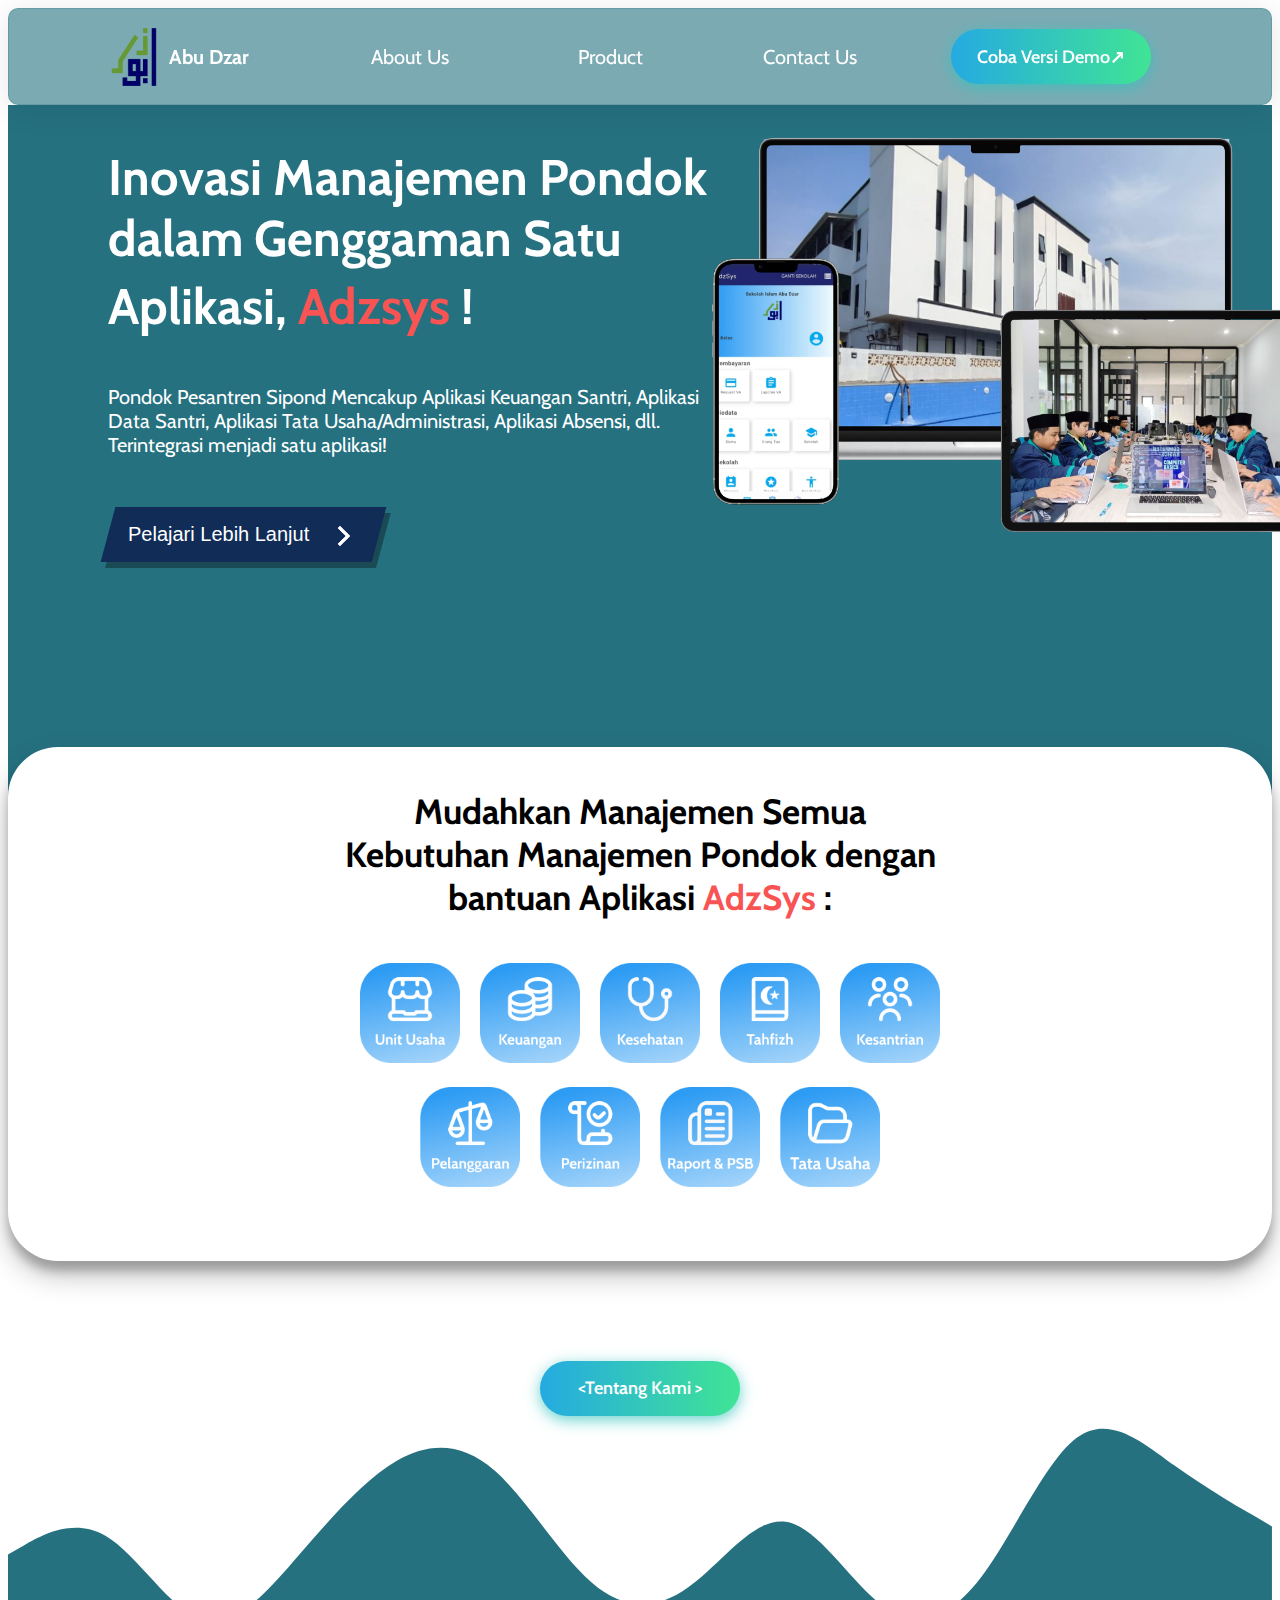
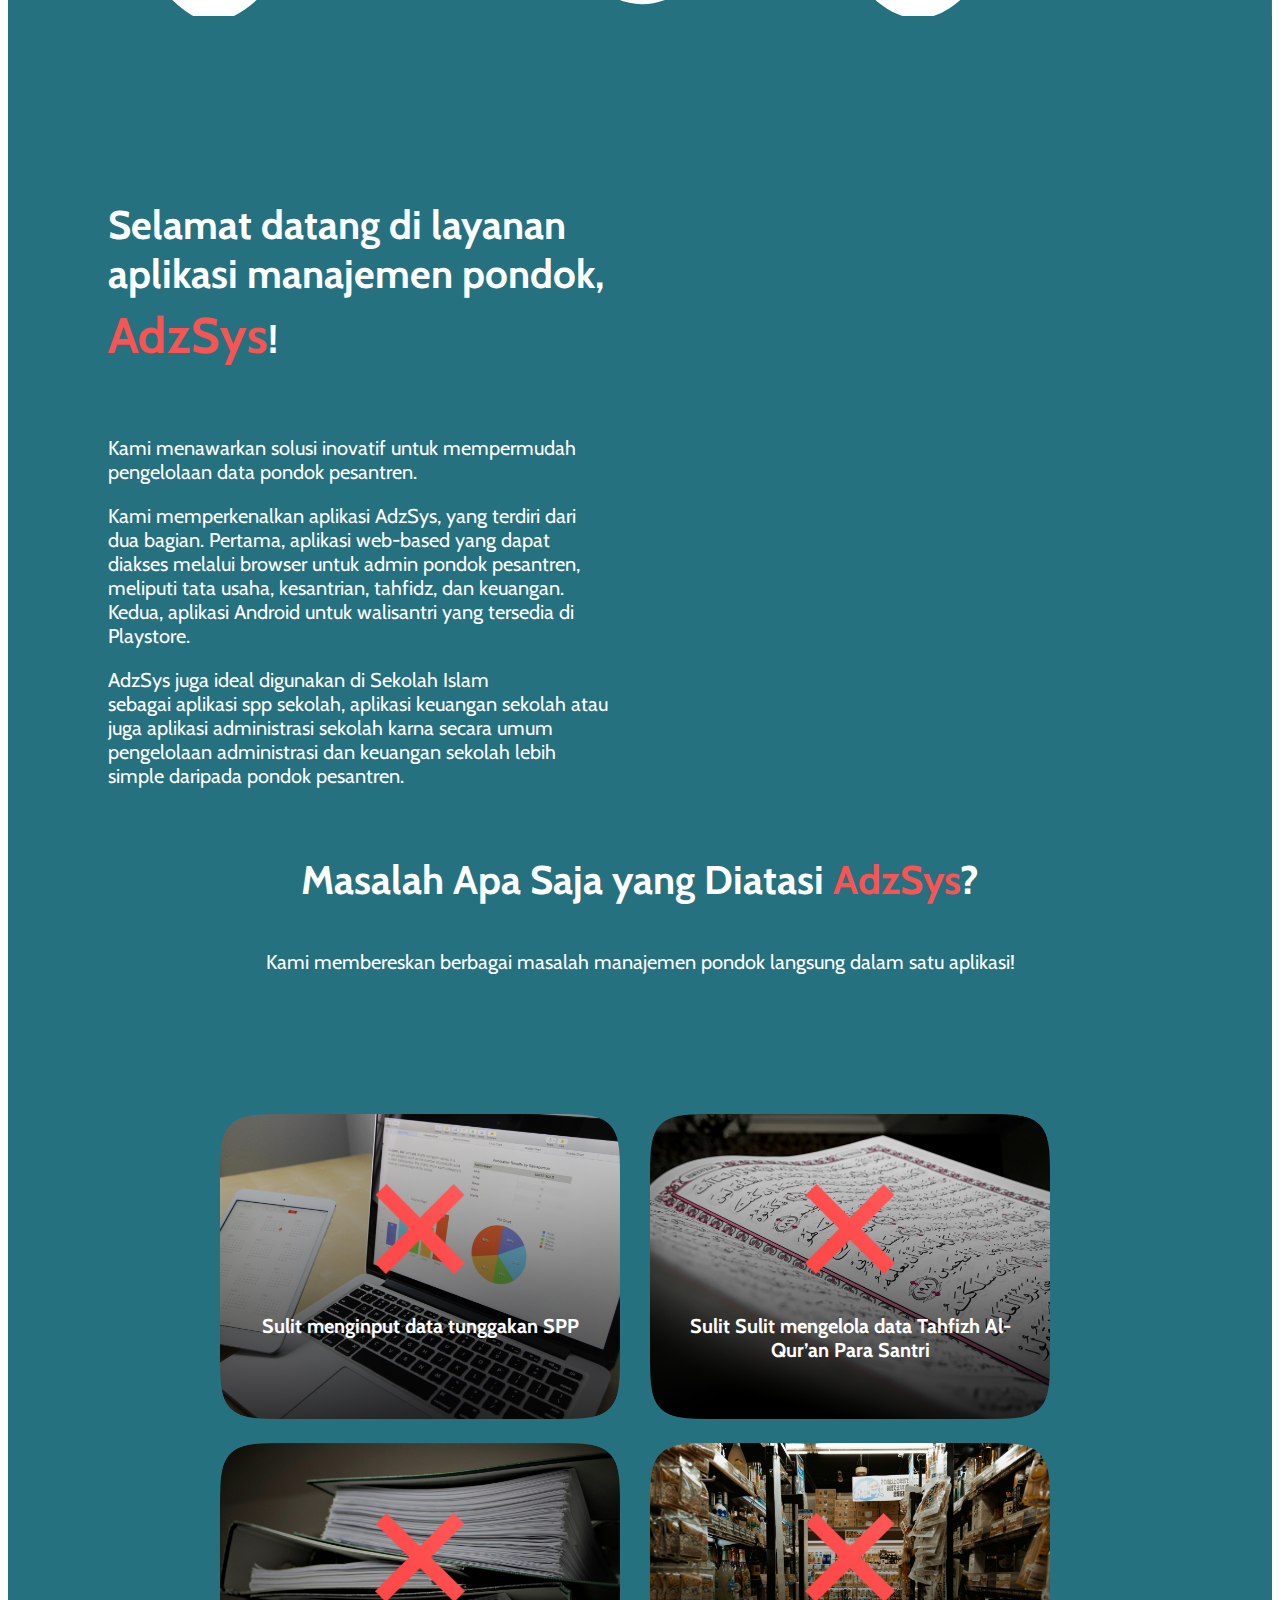
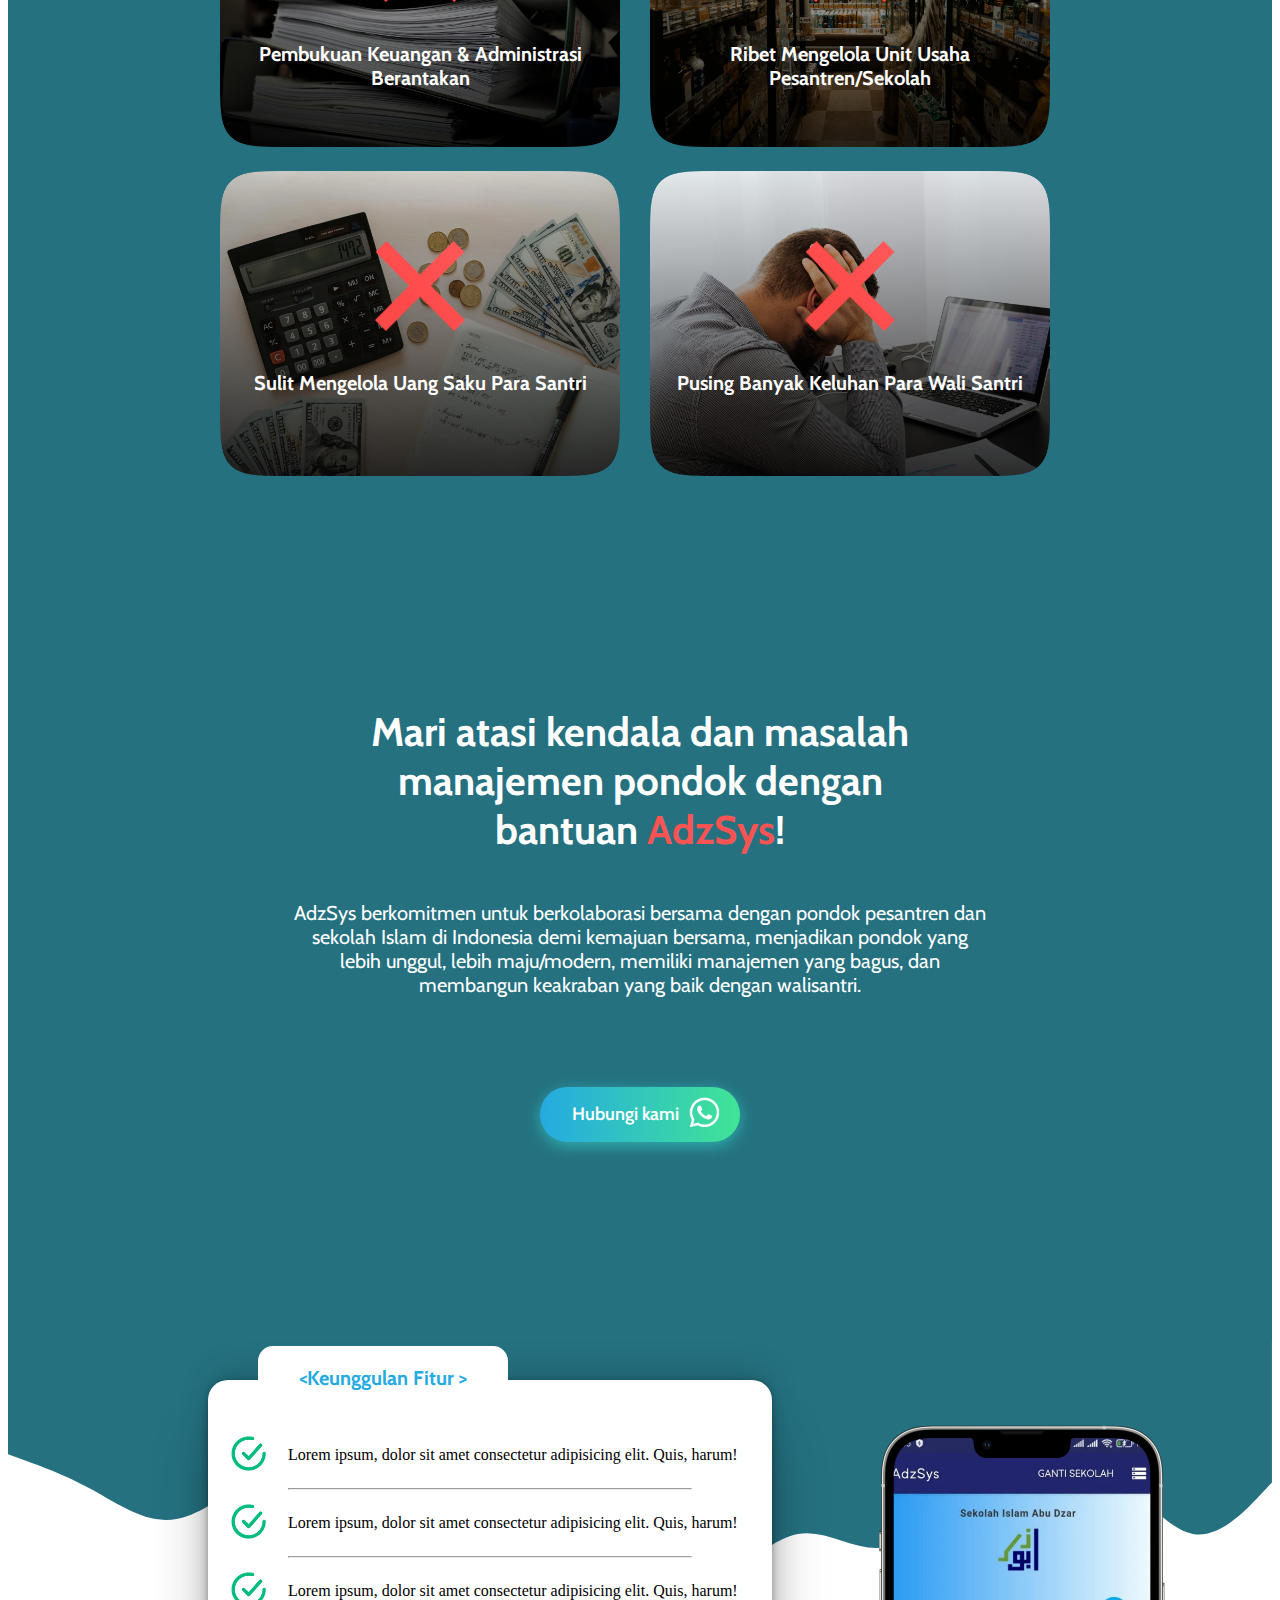
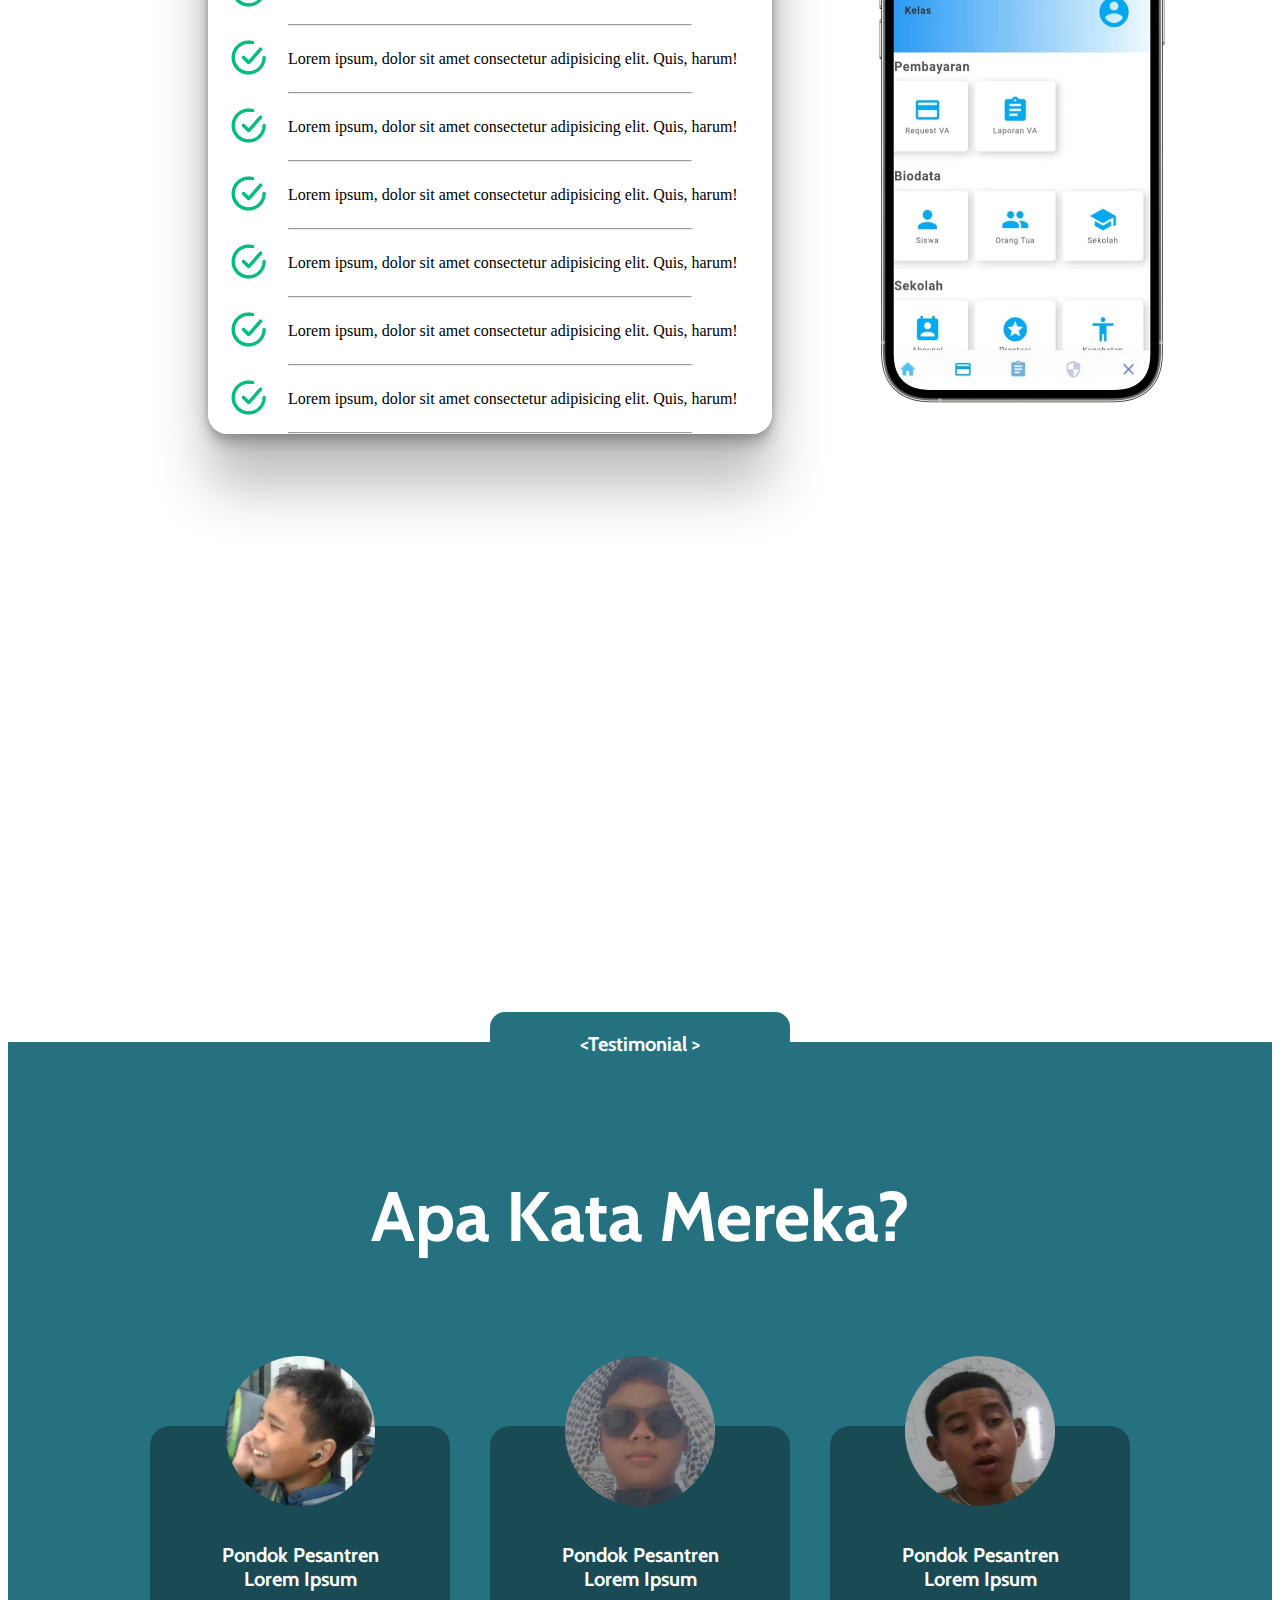
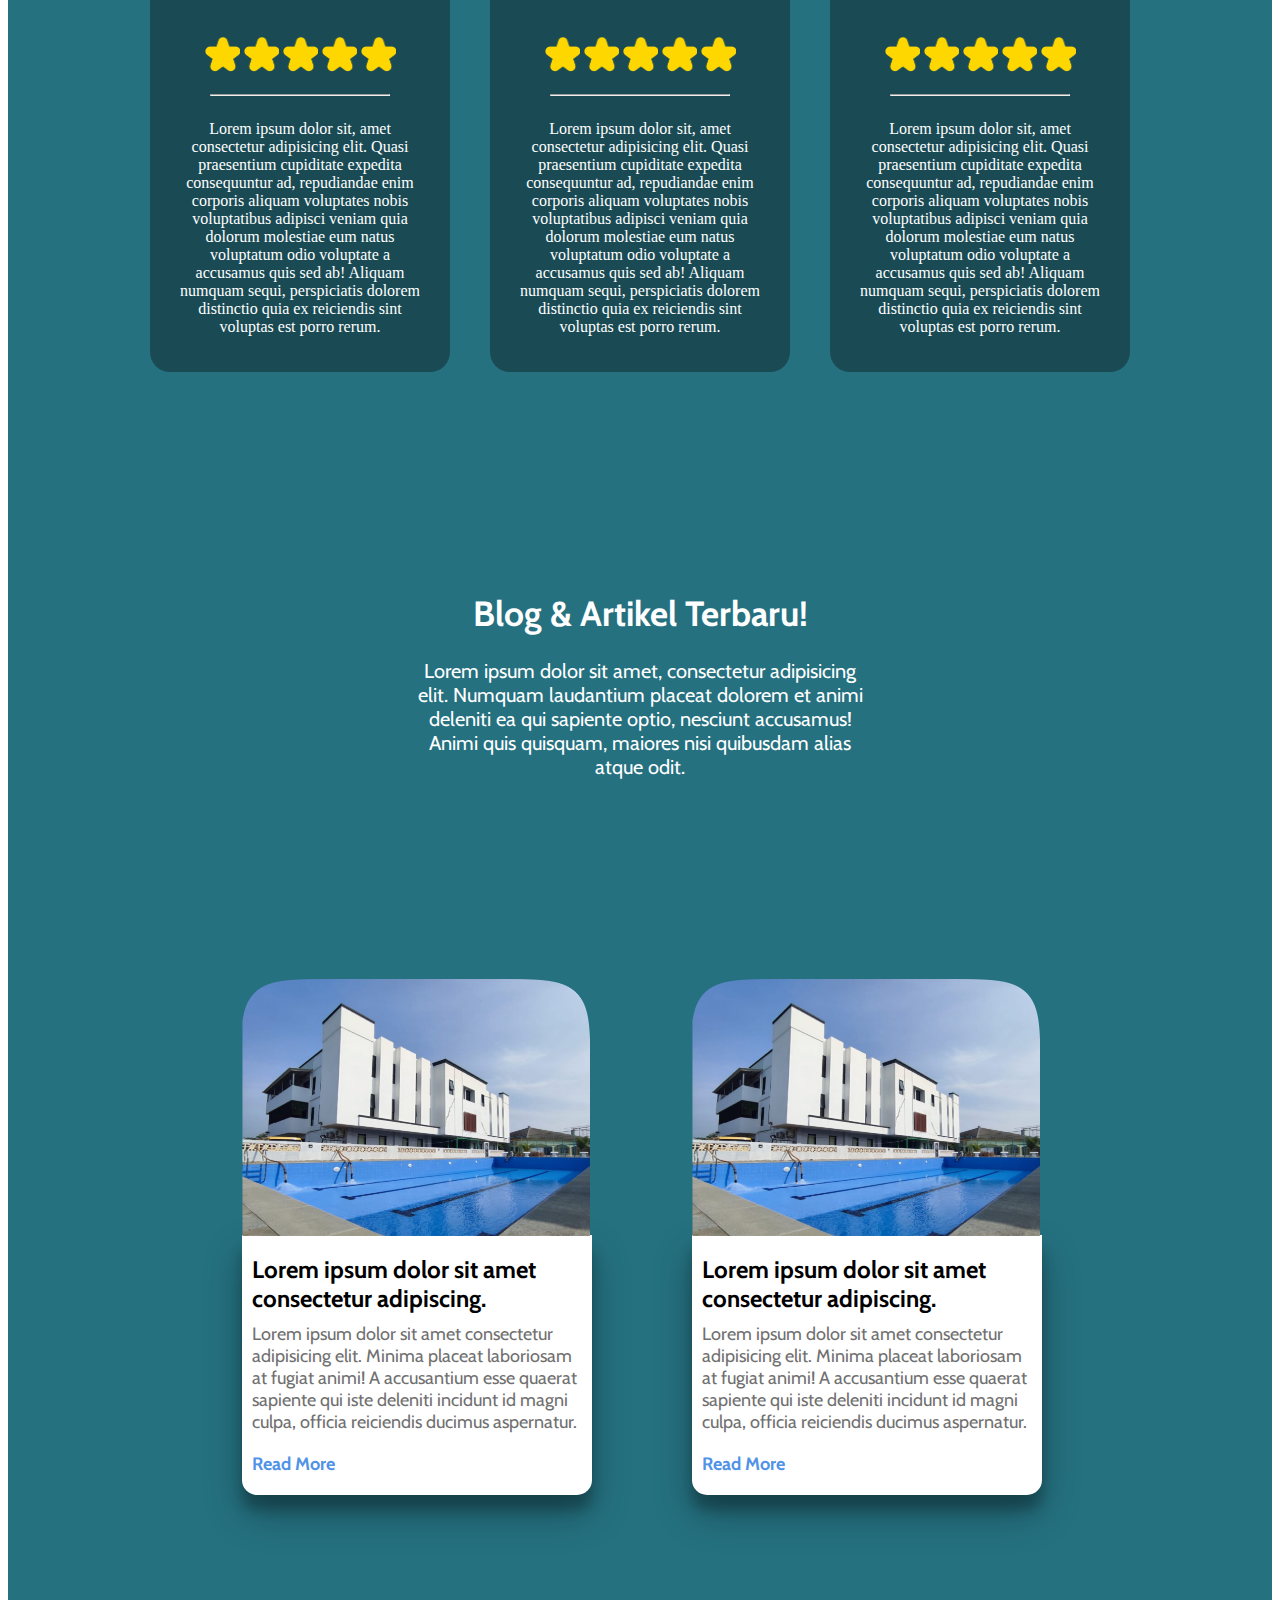
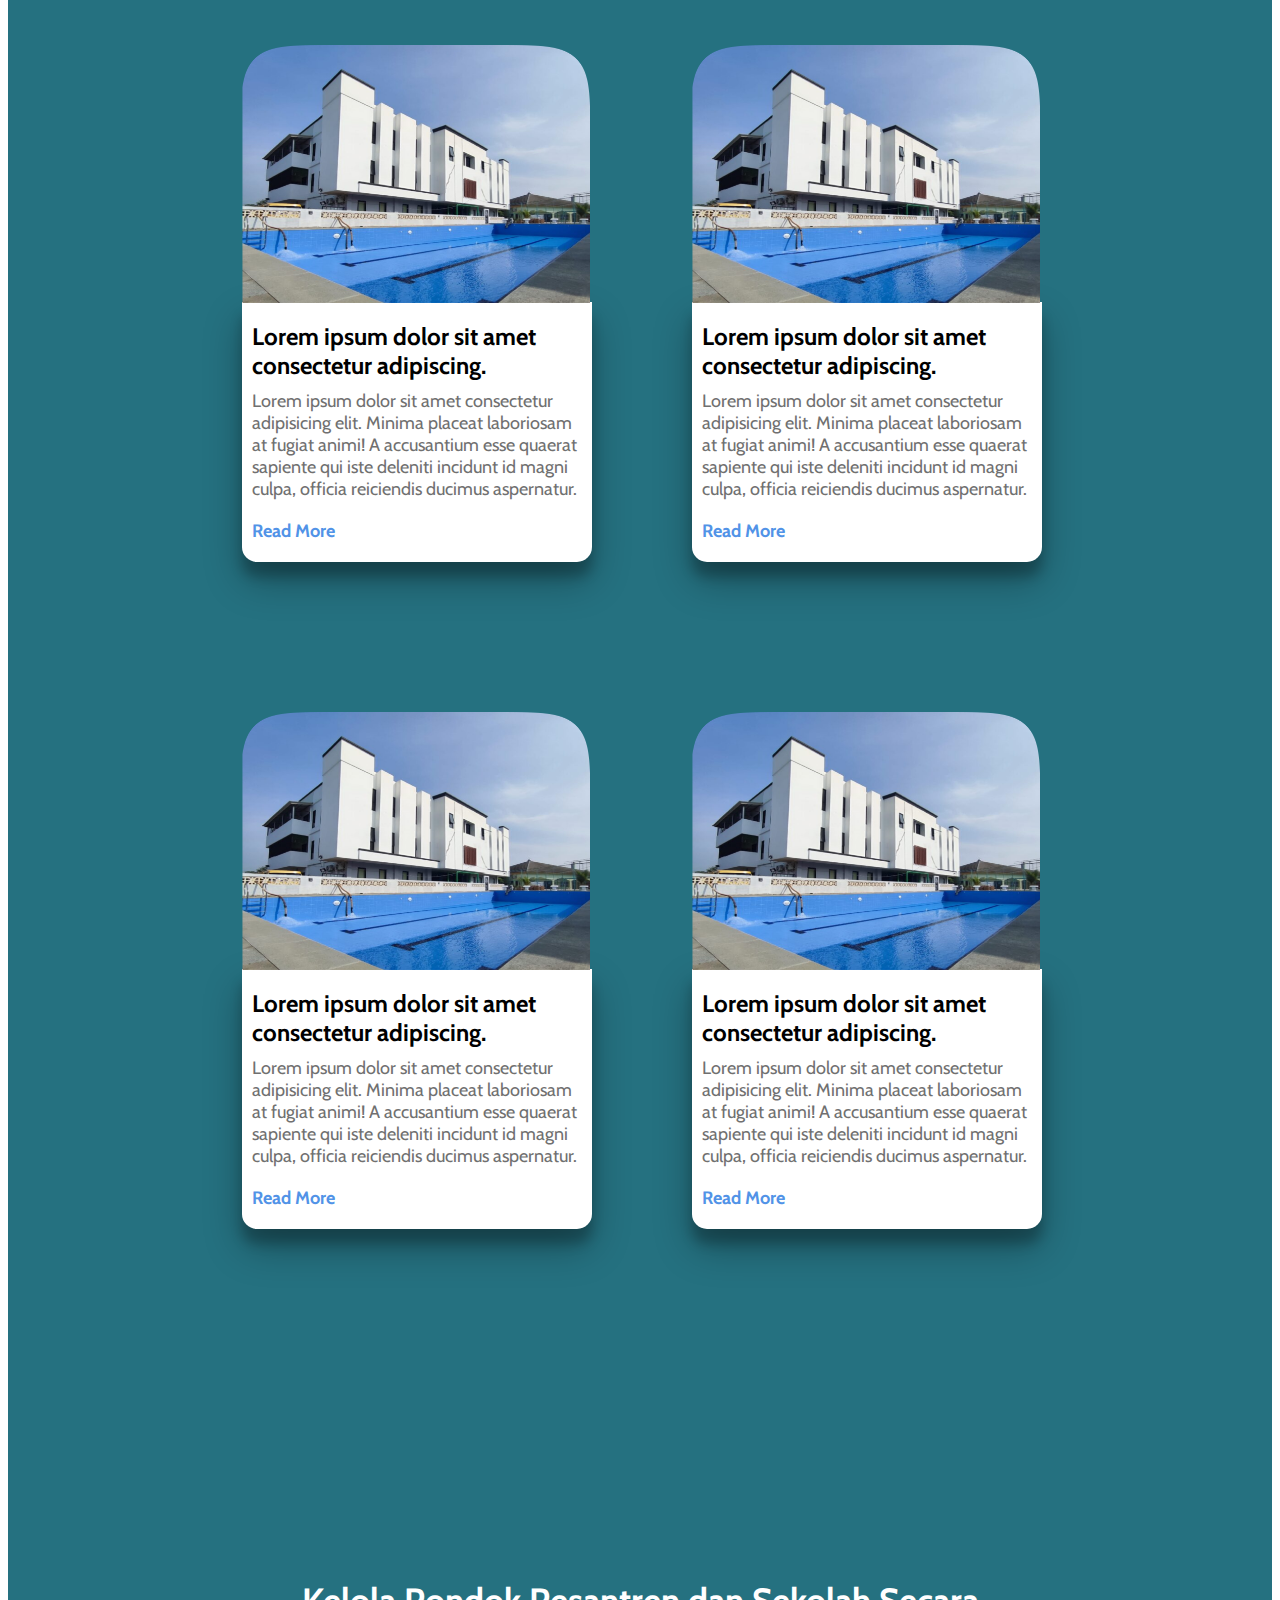
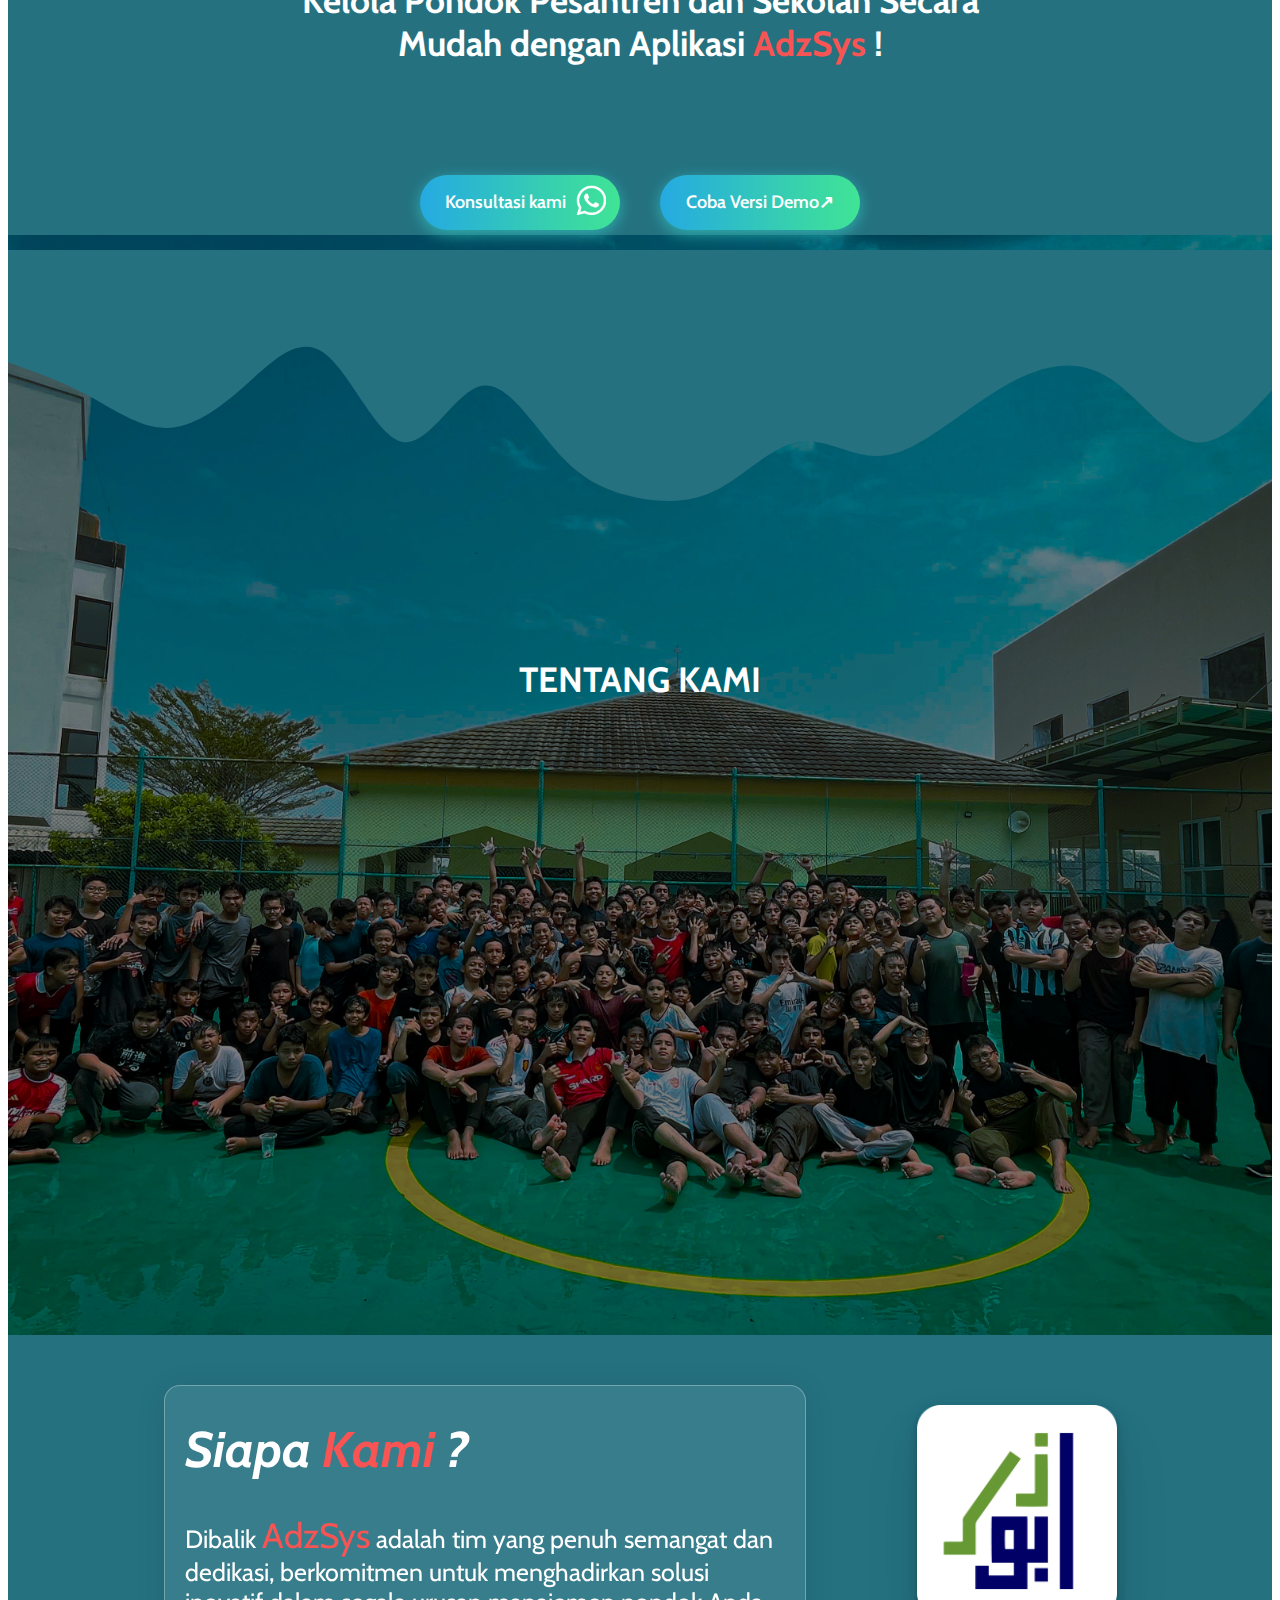
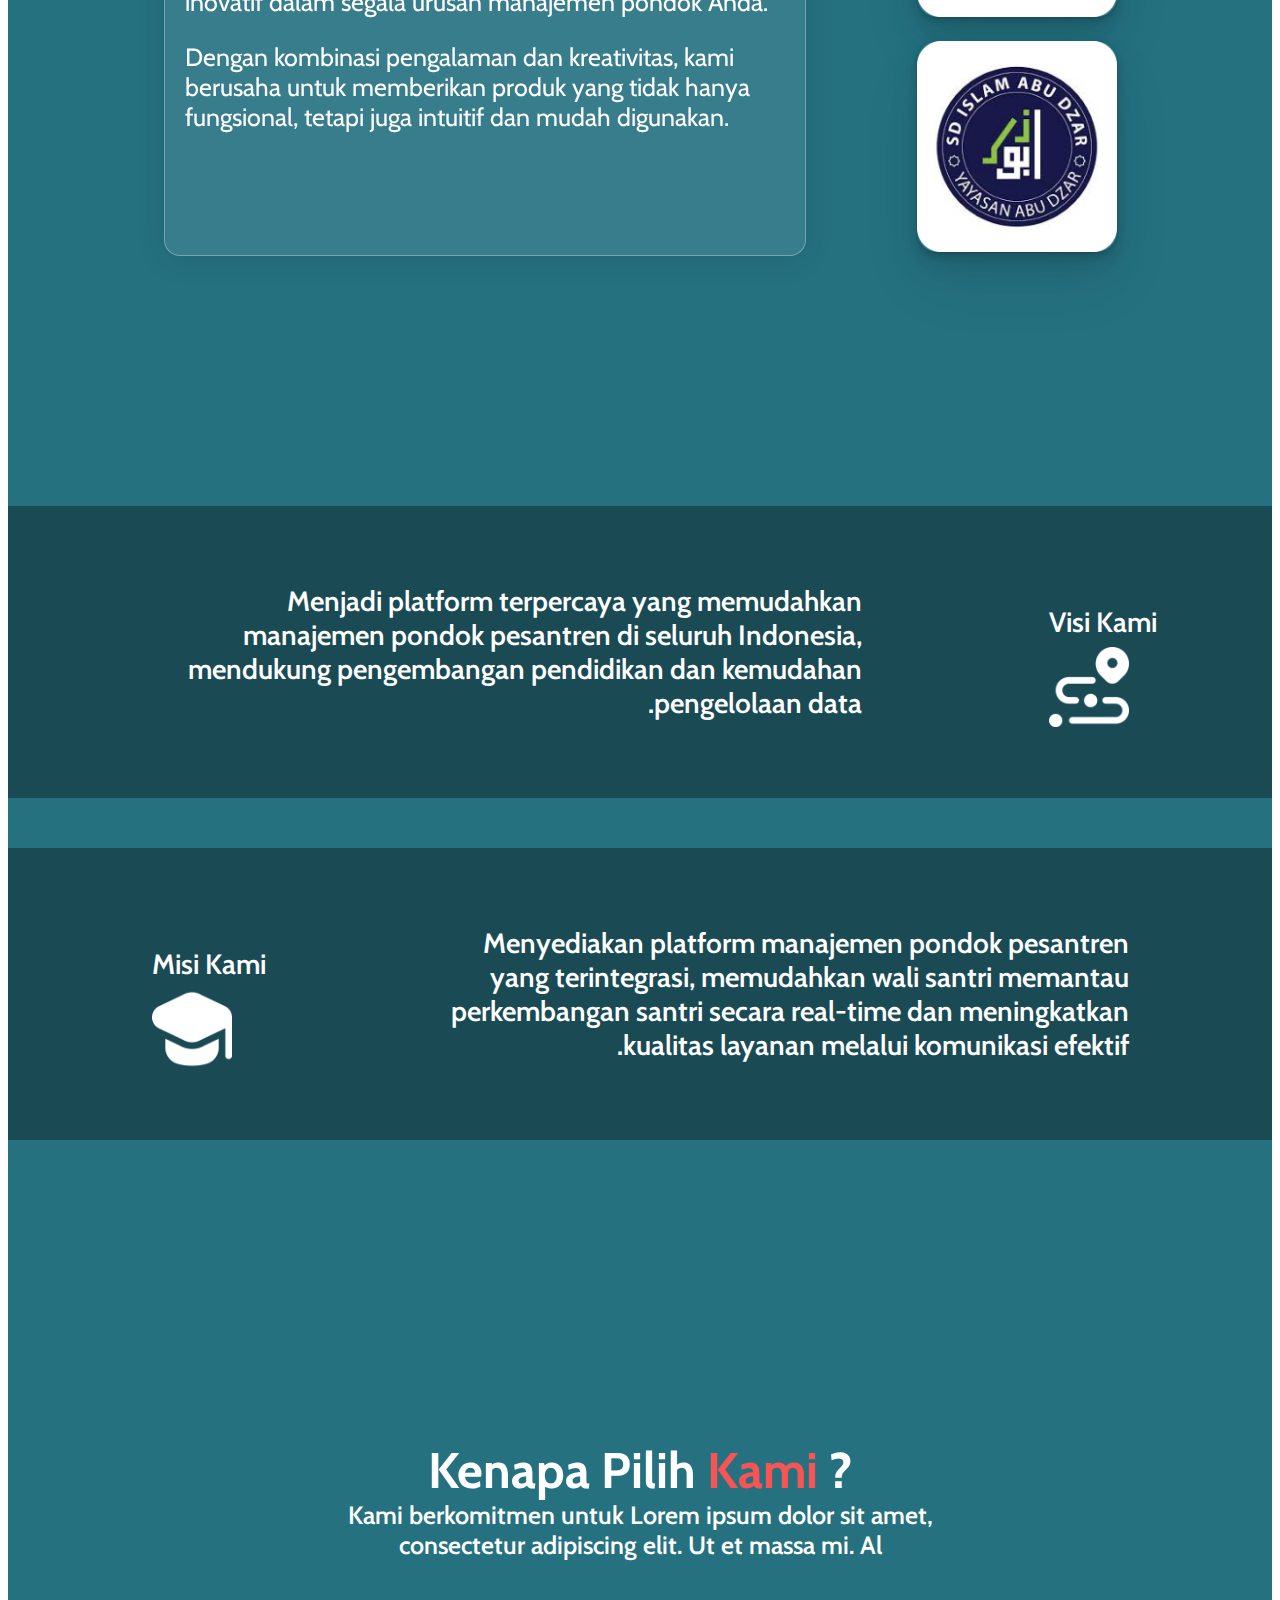
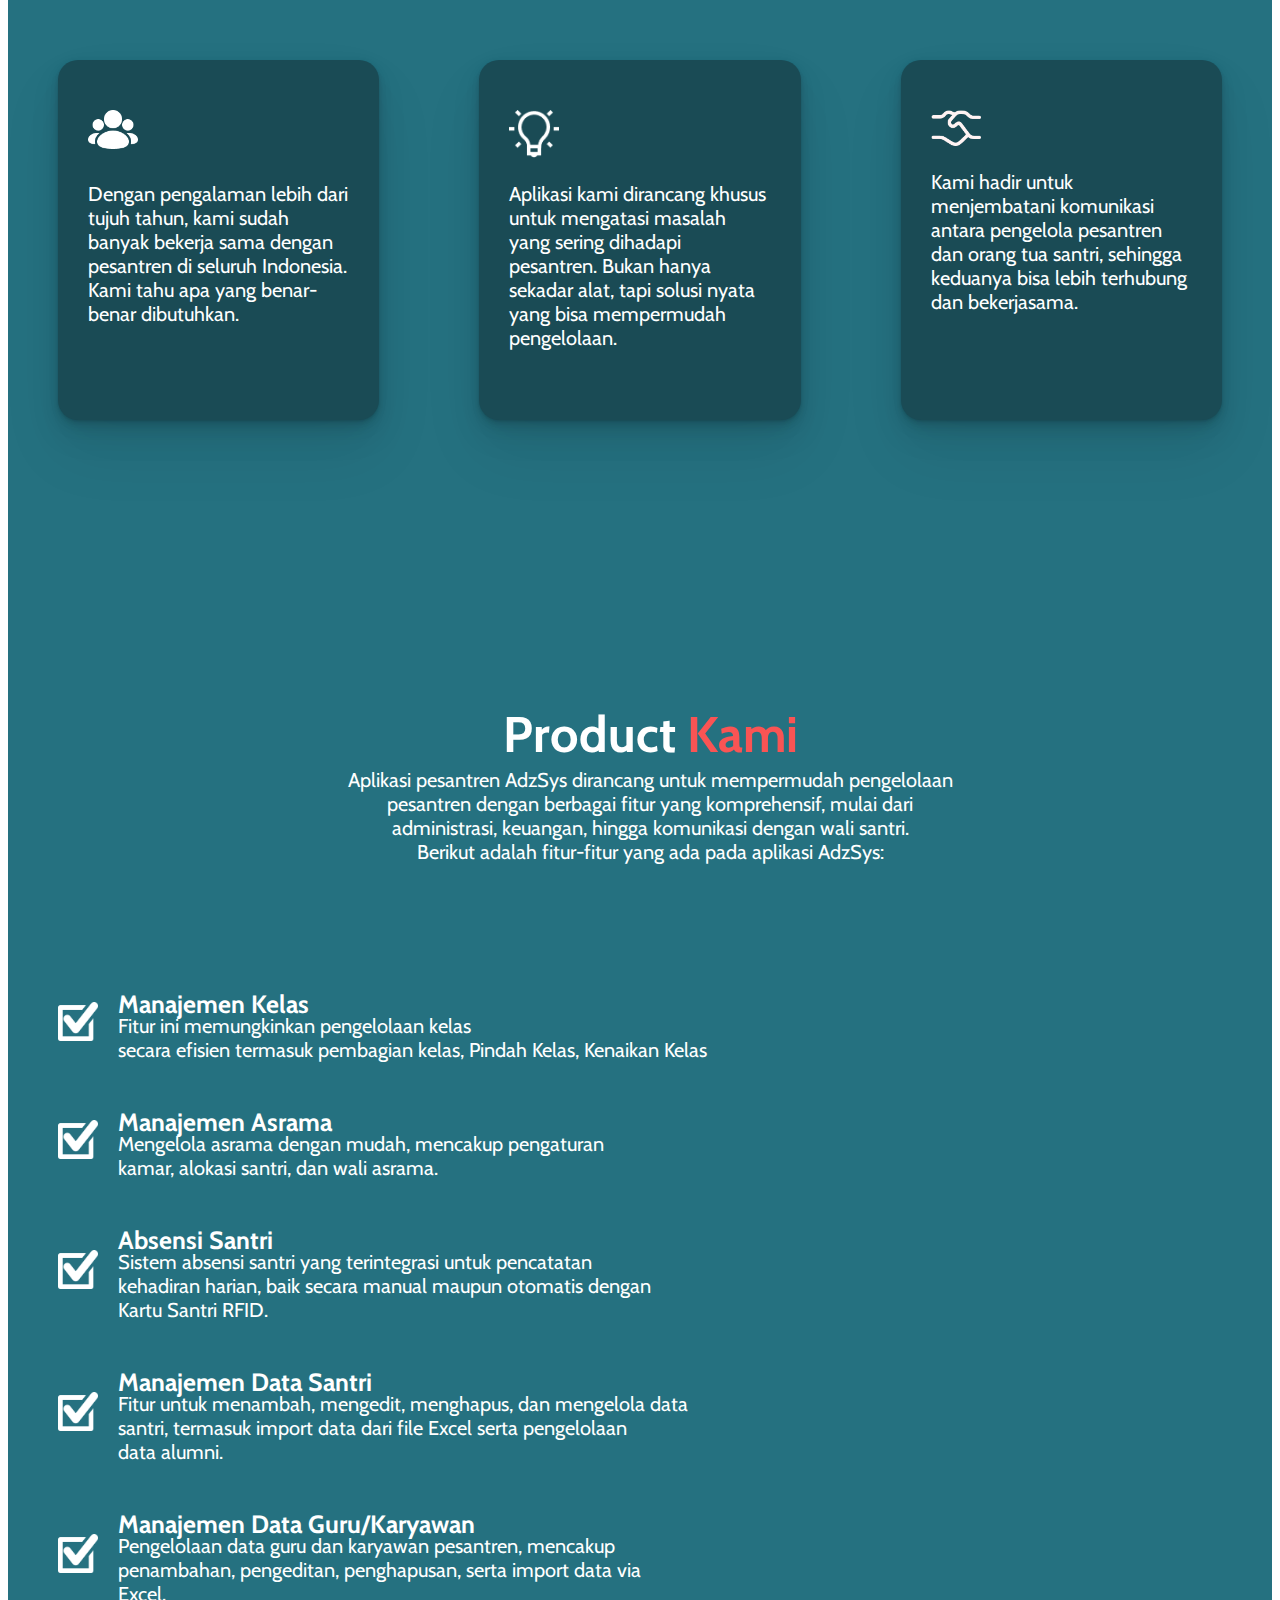
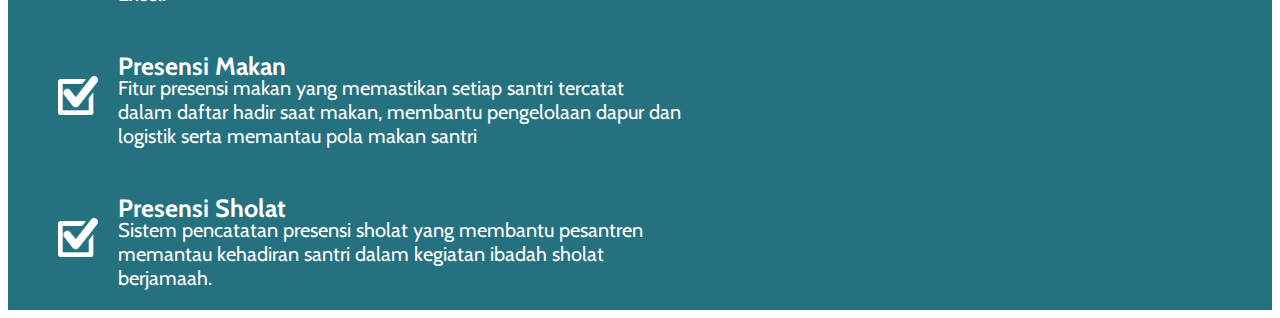
==== commit 9675807b: "update" ====
--- a/index.html
+++ b/index.html
@@ -15,12 +15,14 @@
             <p>Abu Dzar</p>
           </div>
         </div>
-
         <ul class="list-nav">
           <li><a href="#tentang-kami">About Us</a></li>
           <li><a href="#tentang-kami">Product</a></li>
           <li><a href="#tentang-kami">Contact Us</a></li>
         </ul>
+        <div class="humberger">
+          <img src="asest/menu (1).svg" alt="">
+        </div>
         <button class="button-header color-2">Coba Versi Demo&nearr;</button>
       </div>
     </section>
@@ -424,7 +426,7 @@
               distinctio quia ex reiciendis sint voluptas est porro rerum.
             </p>
           </div>
-          <div class="container-card">
+          <div class="container-card dua">
             <img
               class="container-img"
               src="./asest/Ellipse 120 (1).png"
@@ -664,10 +666,10 @@
           </p>
         </div>
         <div class="image-siapa-kami">
-          <div class="img-1">
+          <div class="img-1 img-abudzar">
             <img src="./asest/Group 1 (4).png" alt="" />
           </div>
-          <div class="img-1">
+          <div class="img-1 img-abudzar-sd">
             <img src="./asest/Group 2 (3).png" alt="" />
           </div>
         </div>
@@ -699,7 +701,7 @@
               <h3>Misi Kami</h3>
               <img src="./asest/graduation-cap 1.png" alt="" />
             </div>
-            <div class="text-terpercaya">
+            <div class="text-terpercaya misi-kami">
               <p>
                 Menyediakan platform manajemen pondok pesantren yang
                 terintegrasi, memudahkan wali santri memantau perkembangan
@@ -728,7 +730,7 @@
 
           <!-- isi kenapa pilih kami -->
           <div class="isi-kenapa">
-            <div class="kenapa-1">
+            <div class="kenapa-1 awal">
               <div class="bagian-img-kenapa">
                 <img src="./asest/Group (1).png" alt="" />
               </div>
@@ -738,7 +740,7 @@
                 apa yang benar-benar dibutuhkan.
               </p>
             </div>
-            <div class="kenapa-1">
+            <div class="kenapa-1 tengah">
               <div class="bagian-img-kenapa">
                 <img src="./asest/Vector (12).png" alt="" />
               </div>
@@ -748,7 +750,7 @@
                 nyata yang bisa mempermudah pengelolaan.
               </p>
             </div>
-            <div class="kenapa-1">
+            <div class="kenapa-1 akhir">
               <div class="bagian-img-kenapa">
                 <img src="./asest/Group (2).png" alt="" />
               </div>
@@ -768,9 +770,9 @@
           <div class="text-product">
             <h1>Product <div class="kami-merah">Kami</div></h1>
             <p class="aplikasi">
-              Aplikasi pesantren AdzSys dirancang untuk mempermudah pengelolaan <br>
-              pesantren dengan berbagai fitur yang komprehensif, mulai dari <br>
-              administrasi, keuangan, hingga komunikasi dengan wali santri. <br>
+              Aplikasi pesantren AdzSys dirancang untuk mempermudah pengelolaan <br class="satu">
+              pesantren dengan berbagai fitur yang komprehensif, mulai dari <br class="satu">
+              administrasi, keuangan, hingga komunikasi dengan wali santri. <br class="satu">
               Berikut adalah fitur-fitur yang ada pada aplikasi AdzSys:
             </p>
           </div>
--- a/style.css
+++ b/style.css
@@ -128,7 +128,7 @@
 @import url("https://fonts.googleapis.com/css?family=Poppins:900i");
 
 * {
-  box-sizing: border-box;
+  /* box-sizing: border-box; */
 }
 
 .wrapper {
@@ -289,7 +289,7 @@
   padding-top: 20px;
   padding-bottom: 50px;
   background-color: white;
-  width: 980px;
+  width: 100%;
   display: flex;
   flex-direction: column;
   align-items: center;
@@ -1152,7 +1152,7 @@
     rgba(0, 0, 0, 0.07) 0px 4px 8px, rgba(0, 0, 0, 0.07) 0px 8px 16px,
     rgba(0, 0, 0, 0.07) 0px 16px 32px, rgba(0, 0, 0, 0.07) 0px 32px 64px;
 }
-.isi-kenapa :hover{
+.isi-kenapa :hover {
   background-color: #fbc638;
   border-radius: 5px;
 }
@@ -1164,61 +1164,186 @@
 }
 
 /* product */
-.isi-product{
+.isi-product {
   margin-left: 50px;
   margin-right: 50px;
 }
-.img-product img{
+.img-product img {
   width: 100%;
 }
-.img-product{
+.img-product {
   width: 40px;
 }
-.isi-product{
-  margin
-}
-#product-kami{
+.isi-product {
+  /* margin */
+}
+#product-kami {
   margin-top: 250px;
 }
-.product-1{
-  display: flex;
-  align-items: center;
-}
-.text-product{
+.product-1 {
+  display: flex;
+  align-items: center;
+}
+.text-product {
   margin-left: 20px;
   display: flex;
   flex-direction: column;
   justify-content: center;
 }
-.text-product h3{
+.text-product h3 {
   color: white;
   font-size: 25px;
   font-family: "Cabin", sans-serif;
   font-weight: 700;
 }
-.text-product p{
+.text-product p {
   margin-top: -30px;
   color: white;
   font-size: 20px;
   font-family: "Cabin", sans-serif;
 }
-.text-product h1{
+.text-product h1 {
   margin-left: 50px;
   margin-right: 50px;
   text-align: center;
-
-}
-.aplikasi{
+}
+.aplikasi {
   margin-left: 50px;
   margin-right: 50px;
   margin-bottom: 100px;
   text-align: center;
-
-}
-.text-product h1{
+}
+.text-product h1 {
   color: white;
   font-size: 50px;
   font-family: "Cabin", sans-serif;
   font-weight: 700;
-
-}+}
+
+
+
+
+.humberger{
+  display: none;
+}
+
+/* responsuve breakpoint mobile */
+@media only screen and (max-width: 745px) {
+  .list-nav {
+    display: none;
+  }
+
+  .button-header {
+    display: none;
+  }
+
+  .humberger{
+    display: block;
+  }
+
+  .image{
+    display: none;
+  }
+
+  .conten{
+    display: flex;
+    /* flex-direction: column; */
+    flex-wrap: wrap;
+    justify-content: center;
+    align-items: center;
+    width: 100vw;
+    /* background-color: #25aae1; */
+  }
+
+  .image-banner{
+    display: none;
+  }
+
+  .container-semua{
+    background-color: #30dd8a;
+    flex-direction: column;
+  }
+
+  .container-keunggulan{
+    margin-left: 0;
+    width: 100vw;
+  }
+
+  .pembungkus-container{
+    display: flex;
+    flex-wrap: wrap;
+    justify-content: center;
+    
+  }
+  .dua{
+    margin-top: 80px;
+    margin-bottom: 80px;
+  }
+  .beres{
+    text-align: center;
+    margin-left: 20px !important;
+    margin-right: 20px !important;
+  }
+  .kendala-adzsys p{
+    text-align: center;
+    width: 500px;
+    margin-left: 20px !important;
+    margin-right: 20px !important;
+  }
+
+  .container-siapa-kami{
+    display: flex;
+    flex-direction: column;
+  }
+  .image-siapa-kami{
+    display: flex;
+    flex-direction: row-reverse;
+  }
+  .img-abudzar-sd{
+    margin-right: 10px;
+  }
+
+  .img-abudzar{
+    margin-left: 10px;
+  }
+  .text-siapa-kami p{
+    width: 400px;
+    padding-left: 10px;
+    padding-right: 30px;
+  }
+
+  .artikel-header p{
+    text-align: center;
+    margin-left: 20px !important;
+    margin-right: 20px !important;
+  }
+  .text-terpercaya p{
+    margin-right: 50px;
+  }
+  .misi-kami{
+    margin-left: 50px;
+  }
+  .isi-kenapa{
+    margin-top: 20px;
+    display: flex;
+    flex-wrap: wrap;
+    justify-content: center;
+    
+  }
+  .tengah{
+    margin-top: 20px;
+    margin-bottom: 20px;
+  }
+  .awal{
+    margin-top: 50px;
+  }
+  .aplikasi{
+    width: 450px;
+  }
+  br.satu{
+    display: none;
+  }
+  .header-tentang-kami{
+    margin-top: -100px;
+  }
+}
